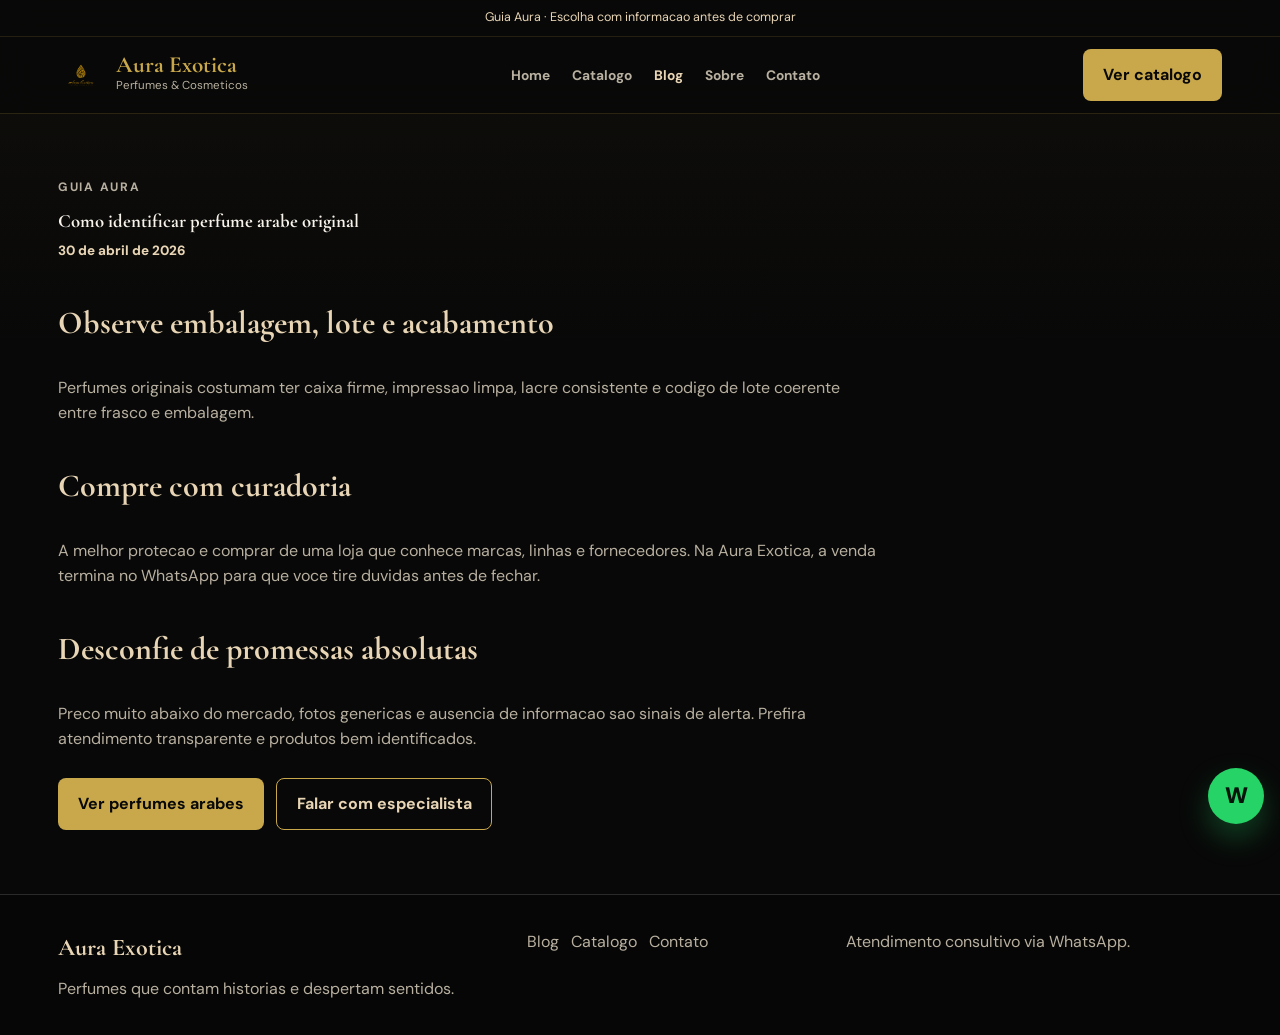
==== blog-post.html @ 21a0ef52 "Update V2.0 Coodex" ====
<!DOCTYPE html>
<html lang="pt-BR">
<head>
  <meta charset="UTF-8">
  <meta name="viewport" content="width=device-width, initial-scale=1.0">
  <title>Guia Aura | Aura Exotica</title>
  <meta name="description" content="Artigo da Aura Exotica sobre perfumes arabes, nicho e compra segura.">
  <link rel="preconnect" href="https://fonts.googleapis.com">
  <link rel="preconnect" href="https://fonts.gstatic.com" crossorigin>
  <link href="https://fonts.googleapis.com/css2?family=Cormorant+Garamond:wght@400;700&family=DM+Sans:wght@400;500;700;800&display=swap" rel="stylesheet">
  <link rel="stylesheet" href="style.css">
</head>
<body data-page="blog-post">
  <header class="main-header">
    <div class="topbar"><div class="container">Guia Aura · Escolha com informacao antes de comprar</div></div>
    <div class="container nav">
      <a class="brand" href="index.html"><img src="assets/Logo-Aura-Exotica.svg" alt=""><span><strong>Aura Exotica</strong><span>Perfumes & Cosmeticos</span></span></a>
      <nav class="nav-links" aria-label="Principal"><a href="index.html">Home</a><a href="catalogo.html">Catalogo</a><a aria-current="page" href="blog.html">Blog</a><a href="sobre.html">Sobre</a><a href="contato.html">Contato</a></nav>
      <a class="btn btn-gold" href="catalogo.html">Ver catalogo</a>
      <button class="mobile-menu-toggle" type="button" aria-expanded="false" aria-label="Abrir menu">☰</button>
    </div>
    <nav class="mobile-panel" aria-label="Menu mobile"><a href="index.html">Home</a><a href="catalogo.html">Catalogo</a><a href="contato.html">Contato</a></nav>
  </header>
  <main>
    <section class="section">
      <div class="container">
        <article id="blog-post" class="blog-post"></article>
      </div>
    </section>
  </main>
  <footer class="main-footer"><div class="container footer-grid"><div><h3>Aura Exotica</h3><p>Perfumes que contam historias e despertam sentidos.</p></div><div class="footer-links"><a href="blog.html">Blog</a><a href="catalogo.html">Catalogo</a><a href="contato.html">Contato</a></div><div><p>Atendimento consultivo via WhatsApp.</p></div></div></footer>
  <script src="script.js" defer></script>
</body>
</html>
---- style.css ----
/* Aura Exotica - Desert Noir catalog */
:root {
  --bg: #080808;
  --bg-alt: #121212;
  --text: #f8f4ec;
  --text-muted: #b8b0a0;
  --gold: #c9a84c;
  --gold-dark: #9a7d4e;
  --gold-light: #e8d5b5;
  --whatsapp-green: #25d366;
  --whatsapp-green-dark: #128c7e;
  --border: #2a2a2a;
  --card-bg: #101010;
  --danger: #ff6b6b;
  --success: #64c896;
  --info: #78a6ff;
  --font-title: "Cormorant Garamond", Georgia, serif;
  --font-body: "DM Sans", Arial, sans-serif;
  --radius-sm: 4px;
  --radius-md: 8px;
  --radius-pill: 999px;
  --shadow: 0 18px 50px rgba(0, 0, 0, 0.34);
  --transition: all 0.25s ease;
}

*,
*::before,
*::after {
  box-sizing: border-box;
}

html {
  scroll-behavior: smooth;
}

body {
  margin: 0;
  min-height: 100vh;
  background:
    linear-gradient(180deg, rgba(201, 168, 76, 0.04), transparent 360px),
    var(--bg);
  color: var(--text);
  font-family: var(--font-body);
  line-height: 1.6;
  -webkit-font-smoothing: antialiased;
}

img {
  display: block;
  max-width: 100%;
}

a {
  color: inherit;
  text-decoration: none;
}

button,
input,
select,
textarea {
  font: inherit;
}

button {
  cursor: pointer;
}

.container {
  width: 100%;
  max-width: 1200px;
  margin: 0 auto;
  padding: 0 18px;
}

.d-none {
  display: none !important;
}

.text-center {
  text-align: center;
}

.eyebrow {
  margin: 0 0 10px;
  color: var(--gold-light);
  font-size: 0.76rem;
  font-weight: 700;
  letter-spacing: 0.14em;
  text-transform: uppercase;
}

.main-header {
  position: sticky;
  top: 0;
  z-index: 20;
  border-bottom: 1px solid rgba(201, 168, 76, 0.18);
  background: rgba(8, 8, 8, 0.9);
  backdrop-filter: blur(18px);
}

.topbar {
  border-bottom: 1px solid rgba(201, 168, 76, 0.14);
  color: var(--gold-light);
  font-size: 0.78rem;
}

.topbar .container {
  display: flex;
  gap: 14px;
  justify-content: center;
  padding-top: 8px;
  padding-bottom: 8px;
  text-align: center;
}

.nav {
  display: flex;
  align-items: center;
  justify-content: space-between;
  min-height: 76px;
  gap: 18px;
}

.brand {
  display: inline-flex;
  align-items: center;
  gap: 12px;
  min-width: 0;
}

.brand img {
  width: 46px;
  height: 46px;
  object-fit: contain;
}

.brand strong {
  display: block;
  color: var(--gold);
  font-family: var(--font-title);
  font-size: 1.45rem;
  line-height: 1;
}

.brand span {
  display: block;
  color: var(--text-muted);
  font-size: 0.72rem;
}

.nav-links {
  display: none;
  align-items: center;
  gap: 22px;
  color: var(--text-muted);
  font-size: 0.86rem;
  font-weight: 700;
}

.nav-links a:hover,
.nav-links a[aria-current="page"] {
  color: var(--gold-light);
}

.mobile-menu-toggle {
  display: inline-flex;
  align-items: center;
  justify-content: center;
  width: 42px;
  height: 42px;
  border: 1px solid var(--border);
  border-radius: var(--radius-md);
  background: var(--bg-alt);
  color: var(--text);
}

.mobile-panel {
  display: none;
  border-top: 1px solid var(--border);
  padding: 10px 18px 18px;
}

.mobile-panel.is-open {
  display: grid;
  gap: 10px;
}

.mobile-panel a {
  padding: 10px;
  border: 1px solid var(--border);
  border-radius: var(--radius-md);
  color: var(--text-muted);
}

.btn {
  display: inline-flex;
  align-items: center;
  justify-content: center;
  min-height: 46px;
  padding: 0.78rem 1.2rem;
  border: 1px solid transparent;
  border-radius: var(--radius-md);
  font-weight: 700;
  transition: var(--transition);
}

.btn-gold {
  background: var(--gold);
  color: var(--bg);
}

.btn-gold:hover {
  background: var(--gold-light);
  transform: translateY(-2px);
}

.btn-outline {
  border-color: var(--gold);
  color: var(--gold-light);
  background: transparent;
}

.btn-outline:hover {
  background: rgba(201, 168, 76, 0.12);
}

.btn-whatsapp {
  background: var(--whatsapp-green);
  color: #04140b;
}

.btn-whatsapp:hover {
  background: var(--whatsapp-green-dark);
  color: white;
  transform: translateY(-2px);
}

.hero {
  min-height: calc(100vh - 120px);
  display: grid;
  align-items: center;
  padding: 54px 0 28px;
}

.hero-grid {
  display: grid;
  gap: 30px;
}

.hero-copy h1,
.page-hero h1,
.section-title,
.product-detail h1,
.blog-post h1 {
  margin: 0;
  font-family: var(--font-title);
  font-weight: 700;
  letter-spacing: 0;
}

.hero-copy h1 {
  max-width: 760px;
  font-size: clamp(2.4rem, 10vw, 5.8rem);
  line-height: 0.9;
}

.hero-copy p {
  max-width: 640px;
  margin: 22px 0 0;
  color: var(--text-muted);
  font-size: 1.08rem;
}

.hero-actions,
.section-actions {
  display: flex;
  flex-wrap: wrap;
  gap: 12px;
  margin-top: 26px;
}

.hero-proof {
  display: grid;
  grid-template-columns: repeat(3, 1fr);
  gap: 10px;
  margin-top: 30px;
  max-width: 660px;
}

.proof-item,
.step,
.value-card,
.contact-card,
.faq details,
.blog-card {
  border: 1px solid var(--border);
  border-radius: var(--radius-md);
  background: rgba(16, 16, 16, 0.82);
}

.proof-item {
  padding: 14px;
}

.proof-item strong {
  display: block;
  color: var(--gold-light);
  font-size: 1.12rem;
}

.proof-item span {
  color: var(--text-muted);
  font-size: 0.82rem;
}

.hero-showcase {
  display: grid;
  grid-template-columns: repeat(3, minmax(0, 1fr));
  gap: 10px;
  min-height: 360px;
}

.showcase-card {
  position: relative;
  overflow: hidden;
  border: 1px solid rgba(201, 168, 76, 0.2);
  border-radius: var(--radius-md);
  background: linear-gradient(180deg, #181818, #0c0c0c);
  box-shadow: var(--shadow);
}

.showcase-card:nth-child(2) {
  transform: translateY(28px);
}

.showcase-card img {
  width: 100%;
  height: 100%;
  object-fit: cover;
  opacity: 0.86;
}

.showcase-card span {
  position: absolute;
  left: 12px;
  right: 12px;
  bottom: 12px;
  color: var(--text);
  font-size: 0.82rem;
  font-weight: 700;
  text-shadow: 0 2px 14px #000;
}

.section {
  padding: 64px 0;
}

.section-head {
  display: flex;
  align-items: end;
  justify-content: space-between;
  gap: 18px;
  margin-bottom: 24px;
}

.section-title {
  font-size: clamp(2rem, 6vw, 3.2rem);
  line-height: 1;
}

.section-lead {
  max-width: 660px;
  margin: 12px 0 0;
  color: var(--text-muted);
}

.trust-row,
.steps-grid,
.values-grid,
.contact-grid,
.blog-grid {
  display: grid;
  gap: 14px;
}

.trust-row {
  grid-template-columns: repeat(2, 1fr);
}

.value-card,
.step,
.contact-card,
.blog-card {
  padding: 20px;
}

.value-card h3,
.step h3,
.contact-card h3,
.blog-card h3 {
  margin: 0 0 8px;
  color: var(--gold-light);
  font-family: var(--font-title);
  font-size: 1.55rem;
}

.value-card p,
.step p,
.contact-card p,
.blog-card p {
  margin: 0;
  color: var(--text-muted);
}

.products-grid,
.catalog-grid {
  display: grid;
  grid-template-columns: repeat(2, minmax(0, 1fr));
  gap: 14px;
}

.card,
.product-card {
  overflow: hidden;
  border: 1px solid var(--border);
  border-radius: var(--radius-md);
  background: var(--card-bg);
  transition: var(--transition);
}

.product-card:hover {
  transform: translateY(-5px);
  border-color: rgba(201, 168, 76, 0.45);
  box-shadow: 0 16px 36px rgba(201, 168, 76, 0.12);
}

.card-img-container {
  position: relative;
  aspect-ratio: 1;
  background: linear-gradient(145deg, #1b1b1b, #080808);
}

.card-img {
  width: 100%;
  height: 100%;
  object-fit: cover;
}

.badge {
  position: absolute;
  top: 10px;
  left: 10px;
  display: inline-flex;
  padding: 4px 9px;
  border-radius: var(--radius-pill);
  font-size: 0.68rem;
  font-weight: 800;
}

.badge-hot {
  background: rgba(255, 107, 107, 0.18);
  color: #ff9898;
}

.badge-new {
  background: rgba(100, 200, 150, 0.18);
  color: #90e5bd;
}

.badge-launch {
  background: rgba(120, 166, 255, 0.18);
  color: #aac5ff;
}

.card-body {
  display: grid;
  gap: 9px;
  padding: 14px;
}

.card-brand {
  margin: 0;
  color: var(--gold-light);
  font-size: 0.74rem;
  font-weight: 800;
  letter-spacing: 0.1em;
  text-transform: uppercase;
}

.card-title {
  min-height: 3.1em;
  margin: 0;
  font-family: var(--font-title);
  font-size: 1.35rem;
  line-height: 1.15;
}

.card-meta,
.card-notes,
.product-meta {
  display: flex;
  flex-wrap: wrap;
  gap: 7px;
}

.note-chip,
.meta-chip {
  display: inline-flex;
  align-items: center;
  min-height: 26px;
  padding: 4px 8px;
  border: 1px solid var(--border);
  border-radius: var(--radius-pill);
  color: var(--text-muted);
  font-size: 0.74rem;
}

.card-price {
  margin: 0;
  color: var(--text);
  font-size: 1.05rem;
  font-weight: 800;
}

.card-installments {
  margin: 0;
  color: var(--text-muted);
  font-size: 0.82rem;
}

.card-actions {
  display: grid;
  gap: 8px;
  margin-top: 4px;
}

.card-actions .btn {
  min-height: 40px;
  padding: 0.62rem 0.8rem;
  font-size: 0.86rem;
}

.page-hero {
  padding: 48px 0 30px;
  border-bottom: 1px solid var(--border);
  background: linear-gradient(180deg, rgba(201, 168, 76, 0.08), transparent);
}

.page-hero h1 {
  font-size: clamp(2.2rem, 9vw, 4.4rem);
  line-height: 0.95;
}

.page-hero p {
  max-width: 720px;
  margin: 14px 0 0;
  color: var(--text-muted);
}

.filters-container {
  display: grid;
  gap: 14px;
  margin-bottom: 22px;
  padding: 16px;
  border: 1px solid var(--border);
  border-radius: var(--radius-md);
  background: rgba(16, 16, 16, 0.82);
}

.filter-row {
  display: grid;
  gap: 12px;
}

.input,
.select,
.textarea {
  width: 100%;
  min-height: 46px;
  border: 1px solid var(--border);
  border-radius: var(--radius-md);
  background: var(--bg);
  color: var(--text);
  padding: 0 12px;
  outline: none;
}

.textarea {
  min-height: 130px;
  padding: 12px;
  resize: vertical;
}

.input:focus,
.select:focus,
.textarea:focus {
  border-color: var(--gold);
}

.filter-chips {
  display: flex;
  flex-wrap: wrap;
  gap: 8px;
}

.filter-btn {
  min-height: 36px;
  border: 1px solid var(--border);
  border-radius: var(--radius-pill);
  background: var(--bg);
  color: var(--text-muted);
  padding: 0 12px;
  font-size: 0.86rem;
}

.filter-btn.active {
  border-color: var(--gold);
  background: var(--gold);
  color: var(--bg);
  font-weight: 800;
}

.price-filter {
  display: grid;
  gap: 8px;
  color: var(--text-muted);
  font-size: 0.9rem;
}

.price-filter input {
  accent-color: var(--gold);
}

.results-count {
  margin: 0 0 14px;
  color: var(--text-muted);
}

.load-more-wrap {
  display: flex;
  justify-content: center;
  margin-top: 24px;
}

.no-results {
  grid-column: 1 / -1;
  padding: 30px;
  border: 1px solid var(--border);
  border-radius: var(--radius-md);
  color: var(--text-muted);
  text-align: center;
}

.product-detail {
  display: grid;
  gap: 24px;
  align-items: start;
}

.product-gallery {
  display: grid;
  gap: 10px;
}

.main-image-wrap {
  overflow: hidden;
  border: 1px solid var(--border);
  border-radius: var(--radius-md);
  background: linear-gradient(145deg, #1b1b1b, #080808);
}

.main-image {
  width: 100%;
  aspect-ratio: 1;
  object-fit: cover;
}

.thumb-images {
  display: grid;
  grid-template-columns: repeat(4, 1fr);
  gap: 8px;
}

.thumb-images button {
  overflow: hidden;
  border: 1px solid var(--border);
  border-radius: var(--radius-sm);
  background: var(--card-bg);
  padding: 0;
}

.thumb-images img {
  width: 100%;
  aspect-ratio: 1;
  object-fit: cover;
}

.product-info-panel {
  display: grid;
  gap: 16px;
}

.product-detail h1 {
  font-size: clamp(2.1rem, 8vw, 4.4rem);
  line-height: 0.95;
}

.product-price {
  margin: 0;
  color: var(--gold-light);
  font-size: 1.55rem;
  font-weight: 800;
}

.product-description {
  margin: 0;
  color: var(--text-muted);
  font-size: 1.02rem;
}

.notes-pyramid {
  display: grid;
  gap: 10px;
}

.note-layer {
  border: 1px solid var(--border);
  border-radius: var(--radius-md);
  background: var(--card-bg);
  padding: 16px;
}

.note-layer h3 {
  margin: 0 0 8px;
  color: var(--gold-light);
  font-family: var(--font-title);
  font-size: 1.35rem;
}

.note-layer p {
  margin: 0;
  color: var(--text-muted);
}

.product-cta-fixed {
  position: sticky;
  bottom: 0;
  z-index: 15;
  display: grid;
  grid-template-columns: 1fr auto;
  gap: 8px;
  padding: 10px;
  border-top: 1px solid var(--border);
  background: rgba(8, 8, 8, 0.92);
  backdrop-filter: blur(14px);
}

.favorite-btn {
  min-width: 52px;
  border: 1px solid var(--border);
  border-radius: var(--radius-md);
  background: var(--card-bg);
  color: var(--text);
}

.story-band,
.cta-band {
  border-top: 1px solid var(--border);
  border-bottom: 1px solid var(--border);
  background: linear-gradient(90deg, rgba(201, 168, 76, 0.08), transparent);
}

.story-band blockquote {
  max-width: 880px;
  margin: 0;
  font-family: var(--font-title);
  font-size: clamp(2rem, 6vw, 4rem);
  line-height: 1.05;
}

.story-band p {
  max-width: 720px;
  color: var(--text-muted);
}

.contact-form {
  display: grid;
  gap: 12px;
}

.faq {
  display: grid;
  gap: 10px;
}

.faq details {
  padding: 15px;
}

.faq summary {
  color: var(--gold-light);
  cursor: pointer;
  font-weight: 800;
}

.faq p {
  margin: 10px 0 0;
  color: var(--text-muted);
}

.blog-card {
  display: grid;
  gap: 10px;
}

.blog-card time,
.blog-post time {
  color: var(--gold-light);
  font-size: 0.84rem;
  font-weight: 800;
}

.blog-post {
  max-width: 820px;
}

.blog-post p,
.blog-post li {
  color: var(--text-muted);
}

.blog-post h2 {
  margin-top: 34px;
  color: var(--gold-light);
  font-family: var(--font-title);
  font-size: 2rem;
}

.main-footer {
  border-top: 1px solid var(--border);
  padding: 34px 0;
  color: var(--text-muted);
  background: #060606;
}

.footer-grid {
  display: grid;
  gap: 18px;
}

.footer-grid h3 {
  margin: 0 0 8px;
  color: var(--gold-light);
  font-family: var(--font-title);
  font-size: 1.5rem;
}

.footer-grid p {
  margin: 0;
}

.footer-links {
  display: flex;
  flex-wrap: wrap;
  gap: 12px;
}

.floating-whatsapp {
  position: fixed;
  right: 16px;
  bottom: 76px;
  z-index: 18;
  display: inline-flex;
  align-items: center;
  justify-content: center;
  width: 56px;
  height: 56px;
  border-radius: 50%;
  background: var(--whatsapp-green);
  color: #04140b;
  box-shadow: 0 14px 30px rgba(37, 211, 102, 0.28);
  font-size: 1.4rem;
  font-weight: 900;
}

.skeleton {
  min-height: 320px;
  border-radius: var(--radius-md);
  background: linear-gradient(90deg, var(--bg-alt) 25%, var(--border) 50%, var(--bg-alt) 75%);
  background-size: 200% 100%;
  animation: skeleton-loading 1.4s infinite;
}

@keyframes skeleton-loading {
  to {
    background-position-x: -200%;
  }
}

@media (min-width: 720px) {
  .nav-links {
    display: flex;
  }

  .mobile-menu-toggle {
    display: none;
  }

  .hero-grid {
    grid-template-columns: minmax(0, 1.05fr) minmax(320px, 0.95fr);
    align-items: center;
  }

  .trust-row,
  .steps-grid,
  .values-grid,
  .contact-grid,
  .blog-grid {
    grid-template-columns: repeat(3, 1fr);
  }

  .filter-row {
    grid-template-columns: minmax(260px, 1fr) 220px;
  }

  .products-grid,
  .catalog-grid {
    grid-template-columns: repeat(3, minmax(0, 1fr));
  }

  .product-detail {
    grid-template-columns: minmax(300px, 0.86fr) minmax(0, 1fr);
  }

  .footer-grid {
    grid-template-columns: 1.2fr 0.8fr 1fr;
  }
}

@media (min-width: 1040px) {
  .products-grid,
  .catalog-grid {
    grid-template-columns: repeat(4, minmax(0, 1fr));
  }
}

@media (max-width: 520px) {
  .topbar .container {
    display: block;
  }

  .brand strong {
    font-size: 1.18rem;
  }

  .hero-proof {
    grid-template-columns: 1fr;
  }

  .trust-row {
    grid-template-columns: 1fr;
  }

  .section-head {
    display: block;
  }

  .card-title {
    font-size: 1.12rem;
  }

  .card-body {
    padding: 12px;
  }
}
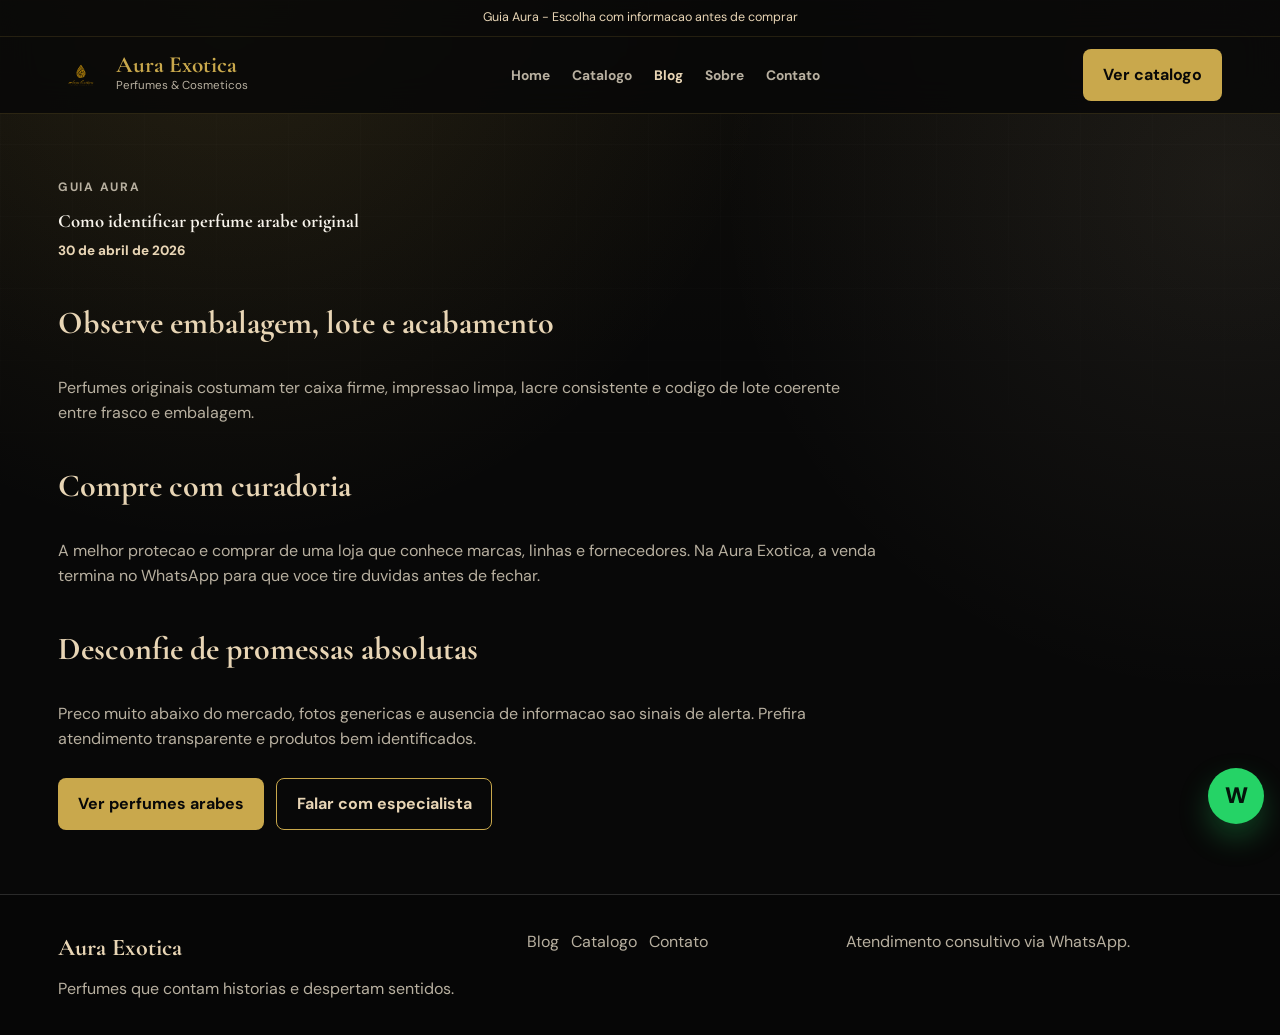
==== commit 7edcb2cd: "Update" ====
--- a/blog-post.html
+++ b/blog-post.html
@@ -1,4 +1,4 @@
-<!DOCTYPE html>
+﻿<!DOCTYPE html>
 <html lang="pt-BR">
 <head>
   <meta charset="UTF-8">
@@ -12,12 +12,12 @@
 </head>
 <body data-page="blog-post">
   <header class="main-header">
-    <div class="topbar"><div class="container">Guia Aura · Escolha com informacao antes de comprar</div></div>
+    <div class="topbar"><div class="container">Guia Aura - Escolha com informacao antes de comprar</div></div>
     <div class="container nav">
       <a class="brand" href="index.html"><img src="assets/Logo-Aura-Exotica.svg" alt=""><span><strong>Aura Exotica</strong><span>Perfumes & Cosmeticos</span></span></a>
       <nav class="nav-links" aria-label="Principal"><a href="index.html">Home</a><a href="catalogo.html">Catalogo</a><a aria-current="page" href="blog.html">Blog</a><a href="sobre.html">Sobre</a><a href="contato.html">Contato</a></nav>
       <a class="btn btn-gold" href="catalogo.html">Ver catalogo</a>
-      <button class="mobile-menu-toggle" type="button" aria-expanded="false" aria-label="Abrir menu">☰</button>
+      <button class="mobile-menu-toggle" type="button" aria-expanded="false" aria-label="Abrir menu">Menu</button>
     </div>
     <nav class="mobile-panel" aria-label="Menu mobile"><a href="index.html">Home</a><a href="catalogo.html">Catalogo</a><a href="contato.html">Contato</a></nav>
   </header>
@@ -32,3 +32,4 @@
   <script src="script.js" defer></script>
 </body>
 </html>
+
--- a/style.css
+++ b/style.css
@@ -1,7 +1,7 @@
-/* Aura Exotica - Desert Noir catalog */
+﻿/* Aura Exotica - Desert Noir catalog */
 :root {
   --bg: #080808;
-  --bg-alt: #121212;
+  --bg-alt: #14120f;
   --text: #f8f4ec;
   --text-muted: #b8b0a0;
   --gold: #c9a84c;
@@ -19,8 +19,8 @@
   --radius-sm: 4px;
   --radius-md: 8px;
   --radius-pill: 999px;
-  --shadow: 0 18px 50px rgba(0, 0, 0, 0.34);
-  --transition: all 0.25s ease;
+  --shadow: 0 22px 70px rgba(0, 0, 0, 0.44);
+  --transition: 180ms ease;
 }
 
 *,
@@ -37,6 +37,8 @@
   margin: 0;
   min-height: 100vh;
   background:
+    radial-gradient(circle at 18% 0%, rgba(201, 168, 76, 0.12), transparent 34rem),
+    radial-gradient(circle at 96% 18%, rgba(232, 213, 181, 0.08), transparent 32rem),
     linear-gradient(180deg, rgba(201, 168, 76, 0.04), transparent 360px),
     var(--bg);
   color: var(--text);
@@ -45,6 +47,19 @@
   -webkit-font-smoothing: antialiased;
 }
 
+body::before {
+  content: "";
+  position: fixed;
+  inset: 0;
+  z-index: -1;
+  pointer-events: none;
+  background-image:
+    linear-gradient(rgba(255, 255, 255, 0.018) 1px, transparent 1px),
+    linear-gradient(90deg, rgba(255, 255, 255, 0.014) 1px, transparent 1px);
+  background-size: 72px 72px;
+  mask-image: linear-gradient(to bottom, black, transparent 72%);
+}
+
 img {
   display: block;
   max-width: 100%;
@@ -95,7 +110,7 @@
   top: 0;
   z-index: 20;
   border-bottom: 1px solid rgba(201, 168, 76, 0.18);
-  background: rgba(8, 8, 8, 0.9);
+  background: rgba(8, 8, 8, 0.84);
   backdrop-filter: blur(18px);
 }
 
@@ -237,15 +252,16 @@
 }
 
 .hero {
-  min-height: calc(100vh - 120px);
+  min-height: calc(100vh - 118px);
   display: grid;
   align-items: center;
-  padding: 54px 0 28px;
+  padding: 62px 0 44px;
+  overflow: hidden;
 }
 
 .hero-grid {
   display: grid;
-  gap: 30px;
+  gap: 34px;
 }
 
 .hero-copy h1,
@@ -261,8 +277,9 @@
 
 .hero-copy h1 {
   max-width: 760px;
-  font-size: clamp(2.4rem, 10vw, 5.8rem);
-  line-height: 0.9;
+  font-size: 3rem;
+  line-height: 0.92;
+  text-wrap: balance;
 }
 
 .hero-copy p {
@@ -317,39 +334,73 @@
 .hero-showcase {
   display: grid;
   grid-template-columns: repeat(3, minmax(0, 1fr));
-  gap: 10px;
-  min-height: 360px;
+  gap: 12px;
+  min-height: 420px;
+  perspective: 900px;
 }
 
 .showcase-card {
   position: relative;
+  display: flex;
+  align-items: center;
+  justify-content: center;
   overflow: hidden;
   border: 1px solid rgba(201, 168, 76, 0.2);
   border-radius: var(--radius-md);
-  background: linear-gradient(180deg, #181818, #0c0c0c);
+  background:
+    radial-gradient(circle at 50% 36%, rgba(232, 213, 181, 0.16), transparent 42%),
+    linear-gradient(180deg, #191713, #0c0b09);
   box-shadow: var(--shadow);
+  min-height: 380px;
+  transform: translateY(0) rotateX(0);
+  animation: card-rise 700ms ease both;
 }
 
 .showcase-card:nth-child(2) {
-  transform: translateY(28px);
+  margin-top: 28px;
+  animation-delay: 90ms;
+}
+
+.showcase-card:nth-child(3) {
+  animation-delay: 180ms;
 }
 
 .showcase-card img {
-  width: 100%;
-  height: 100%;
-  object-fit: cover;
-  opacity: 0.86;
+  width: 88%;
+  height: 78%;
+  object-fit: contain;
+  opacity: 0.94;
+  filter: drop-shadow(0 24px 34px rgba(0, 0, 0, 0.56));
+  transform: translateY(-10px);
+  transition: transform 420ms ease, opacity 420ms ease;
+}
+
+.showcase-card:hover img {
+  opacity: 1;
+  transform: translateY(-18px) scale(1.035);
 }
 
 .showcase-card span {
   position: absolute;
-  left: 12px;
-  right: 12px;
-  bottom: 12px;
+  left: 14px;
+  right: 14px;
+  bottom: 14px;
   color: var(--text);
   font-size: 0.82rem;
   font-weight: 700;
   text-shadow: 0 2px 14px #000;
+}
+
+@keyframes card-rise {
+  from {
+    opacity: 0;
+    transform: translateY(22px) rotateX(4deg);
+  }
+
+  to {
+    opacity: 1;
+    transform: translateY(0) rotateX(0);
+  }
 }
 
 .section {
@@ -365,7 +416,7 @@
 }
 
 .section-title {
-  font-size: clamp(2rem, 6vw, 3.2rem);
+  font-size: 2.35rem;
   line-height: 1;
 }
 
@@ -417,34 +468,55 @@
 .catalog-grid {
   display: grid;
   grid-template-columns: repeat(2, minmax(0, 1fr));
-  gap: 14px;
+  gap: 18px;
+  align-items: stretch;
 }
 
 .card,
 .product-card {
+  display: grid;
+  grid-template-rows: auto 1fr;
   overflow: hidden;
   border: 1px solid var(--border);
   border-radius: var(--radius-md);
-  background: var(--card-bg);
-  transition: var(--transition);
+  background:
+    linear-gradient(180deg, rgba(255, 255, 255, 0.025), transparent 28%),
+    var(--card-bg);
+  box-shadow: 0 1px 0 rgba(255, 255, 255, 0.04) inset;
+  opacity: 0;
+  transform: translateY(16px);
+  animation: product-enter 520ms ease forwards;
+  transition: transform var(--transition), border-color var(--transition), box-shadow var(--transition);
 }
 
 .product-card:hover {
-  transform: translateY(-5px);
+  transform: translateY(-6px);
   border-color: rgba(201, 168, 76, 0.45);
-  box-shadow: 0 16px 36px rgba(201, 168, 76, 0.12);
+  box-shadow: 0 18px 44px rgba(0, 0, 0, 0.38), 0 0 0 1px rgba(201, 168, 76, 0.08);
 }
 
 .card-img-container {
   position: relative;
+  display: flex;
+  align-items: center;
+  justify-content: center;
   aspect-ratio: 1;
-  background: linear-gradient(145deg, #1b1b1b, #080808);
+  padding: 18px;
+  background:
+    radial-gradient(circle at 50% 38%, rgba(232, 213, 181, 0.16), transparent 42%),
+    linear-gradient(145deg, #191713, #080808);
 }
 
 .card-img {
   width: 100%;
   height: 100%;
-  object-fit: cover;
+  object-fit: contain;
+  filter: drop-shadow(0 18px 24px rgba(0, 0, 0, 0.5));
+  transition: transform 360ms ease;
+}
+
+.product-card:hover .card-img {
+  transform: scale(1.035) translateY(-4px);
 }
 
 .badge {
@@ -475,8 +547,9 @@
 
 .card-body {
   display: grid;
-  gap: 9px;
-  padding: 14px;
+  grid-template-rows: auto auto auto auto auto 1fr auto;
+  gap: 10px;
+  padding: 16px;
 }
 
 .card-brand {
@@ -489,11 +562,12 @@
 }
 
 .card-title {
-  min-height: 3.1em;
+  min-height: 3.2em;
   margin: 0;
   font-family: var(--font-title);
   font-size: 1.35rem;
   line-height: 1.15;
+  text-wrap: balance;
 }
 
 .card-meta,
@@ -533,6 +607,7 @@
   display: grid;
   gap: 8px;
   margin-top: 4px;
+  align-self: end;
 }
 
 .card-actions .btn {
@@ -541,6 +616,13 @@
   font-size: 0.86rem;
 }
 
+@keyframes product-enter {
+  to {
+    opacity: 1;
+    transform: translateY(0);
+  }
+}
+
 .page-hero {
   padding: 48px 0 30px;
   border-bottom: 1px solid var(--border);
@@ -548,7 +630,7 @@
 }
 
 .page-hero h1 {
-  font-size: clamp(2.2rem, 9vw, 4.4rem);
+  font-size: 3rem;
   line-height: 0.95;
 }
 
@@ -565,7 +647,8 @@
   padding: 16px;
   border: 1px solid var(--border);
   border-radius: var(--radius-md);
-  background: rgba(16, 16, 16, 0.82);
+  background: rgba(16, 14, 11, 0.86);
+  box-shadow: 0 18px 50px rgba(0, 0, 0, 0.22);
 }
 
 .filter-row {
@@ -608,10 +691,17 @@
   min-height: 36px;
   border: 1px solid var(--border);
   border-radius: var(--radius-pill);
-  background: var(--bg);
+  background: rgba(8, 8, 8, 0.72);
   color: var(--text-muted);
   padding: 0 12px;
   font-size: 0.86rem;
+  transition: background var(--transition), border-color var(--transition), color var(--transition), transform var(--transition);
+}
+
+.filter-btn:hover {
+  border-color: rgba(201, 168, 76, 0.45);
+  color: var(--gold-light);
+  transform: translateY(-1px);
 }
 
 .filter-btn.active {
@@ -667,13 +757,17 @@
   overflow: hidden;
   border: 1px solid var(--border);
   border-radius: var(--radius-md);
-  background: linear-gradient(145deg, #1b1b1b, #080808);
+  background:
+    radial-gradient(circle at 50% 36%, rgba(232, 213, 181, 0.16), transparent 42%),
+    linear-gradient(145deg, #191713, #080808);
+  padding: 24px;
 }
 
 .main-image {
   width: 100%;
   aspect-ratio: 1;
-  object-fit: cover;
+  object-fit: contain;
+  filter: drop-shadow(0 24px 34px rgba(0, 0, 0, 0.54));
 }
 
 .thumb-images {
@@ -686,14 +780,14 @@
   overflow: hidden;
   border: 1px solid var(--border);
   border-radius: var(--radius-sm);
-  background: var(--card-bg);
-  padding: 0;
+  background: radial-gradient(circle at 50% 42%, rgba(232, 213, 181, 0.12), transparent 48%), var(--card-bg);
+  padding: 8px;
 }
 
 .thumb-images img {
   width: 100%;
   aspect-ratio: 1;
-  object-fit: cover;
+  object-fit: contain;
 }
 
 .product-info-panel {
@@ -702,7 +796,7 @@
 }
 
 .product-detail h1 {
-  font-size: clamp(2.1rem, 8vw, 4.4rem);
+  font-size: 2.85rem;
   line-height: 0.95;
 }
 
@@ -775,7 +869,7 @@
   max-width: 880px;
   margin: 0;
   font-family: var(--font-title);
-  font-size: clamp(2rem, 6vw, 4rem);
+  font-size: 2.6rem;
   line-height: 1.05;
 }
 
@@ -936,6 +1030,30 @@
   .footer-grid {
     grid-template-columns: 1.2fr 0.8fr 1fr;
   }
+
+  .hero-copy h1 {
+    font-size: 4.65rem;
+  }
+
+  .section-title {
+    font-size: 3.05rem;
+  }
+
+  .page-hero h1 {
+    font-size: 4.4rem;
+  }
+
+  .product-detail h1 {
+    font-size: 3.65rem;
+  }
+
+  .story-band blockquote {
+    font-size: 3.45rem;
+  }
+
+  .editorial-panel h2 {
+    font-size: 3.35rem;
+  }
 }
 
 @media (min-width: 1040px) {
@@ -974,3 +1092,338 @@
     padding: 12px;
   }
 }
+
+@media (prefers-reduced-motion: reduce) {
+  *,
+  *::before,
+  *::after {
+    animation-duration: 0.01ms !important;
+    animation-iteration-count: 1 !important;
+    scroll-behavior: auto !important;
+    transition-duration: 0.01ms !important;
+  }
+}
+
+/* Premium direction v2 */
+.hero {
+  position: relative;
+}
+
+.hero::after {
+  content: "";
+  position: absolute;
+  left: 50%;
+  bottom: 18px;
+  width: min(760px, 70vw);
+  height: 1px;
+  background: linear-gradient(90deg, transparent, rgba(201, 168, 76, 0.42), transparent);
+  transform: translateX(-50%);
+}
+
+.hero-copy {
+  animation: soft-reveal 760ms ease both;
+}
+
+.hero-copy h1 {
+  max-width: 820px;
+  font-size: 3.35rem;
+}
+
+.hero-copy p {
+  font-size: 1.08rem;
+}
+
+.proof-item,
+.step,
+.value-card,
+.contact-card,
+.faq details,
+.blog-card,
+.editorial-panel {
+  background:
+    linear-gradient(180deg, rgba(255, 255, 255, 0.035), transparent),
+    rgba(16, 14, 11, 0.78);
+  box-shadow: 0 1px 0 rgba(255, 255, 255, 0.05) inset;
+}
+
+.showcase-card {
+  border-color: rgba(232, 213, 181, 0.18);
+  background:
+    radial-gradient(circle at 50% 42%, rgba(201, 168, 76, 0.2), transparent 30%),
+    linear-gradient(180deg, #1a1712, #090909 74%);
+}
+
+.showcase-card::before,
+.card-img-container::before,
+.main-image-wrap::before {
+  content: "";
+  position: absolute;
+  inset: auto 14% 12% 14%;
+  height: 16%;
+  border-radius: 50%;
+  background: radial-gradient(ellipse, rgba(0, 0, 0, 0.48), transparent 68%);
+  filter: blur(10px);
+}
+
+.showcase-card img {
+  position: relative;
+  z-index: 1;
+  width: auto;
+  max-width: 72%;
+  max-height: 72%;
+  height: auto;
+  object-fit: contain;
+}
+
+.showcase-card span {
+  z-index: 2;
+}
+
+.products-grid,
+.catalog-grid {
+  gap: 22px;
+}
+
+.product-card {
+  min-width: 0;
+  border-color: rgba(232, 213, 181, 0.11);
+  background:
+    linear-gradient(180deg, rgba(232, 213, 181, 0.045), transparent 36%),
+    #0d0d0c;
+}
+
+.card-img-container {
+  min-height: 0;
+  padding: 24px;
+}
+
+.card-img {
+  position: relative;
+  z-index: 1;
+  width: auto;
+  height: auto;
+  max-width: 72%;
+  max-height: 74%;
+  margin: auto;
+  object-fit: contain;
+}
+
+.card-body {
+  min-height: 300px;
+}
+
+.card-title {
+  min-height: 2.75em;
+}
+
+.card-notes {
+  min-height: 60px;
+  align-content: start;
+}
+
+.filters-container {
+  position: sticky;
+  top: 96px;
+  z-index: 11;
+  padding: 12px;
+  border-color: rgba(232, 213, 181, 0.14);
+  background: rgba(9, 9, 9, 0.82);
+  backdrop-filter: blur(18px);
+}
+
+.filter-primary {
+  grid-template-columns: minmax(0, 1fr);
+}
+
+.filter-drawer {
+  border-top: 1px solid rgba(232, 213, 181, 0.1);
+  padding-top: 8px;
+}
+
+.filter-drawer summary {
+  display: inline-flex;
+  align-items: center;
+  justify-content: center;
+  min-height: 36px;
+  padding: 0 12px;
+  border: 1px solid rgba(201, 168, 76, 0.34);
+  border-radius: var(--radius-pill);
+  color: var(--gold-light);
+  cursor: pointer;
+  font-size: 0.84rem;
+  font-weight: 800;
+  list-style: none;
+}
+
+.filter-drawer summary::-webkit-details-marker {
+  display: none;
+}
+
+.filter-drawer-grid {
+  display: grid;
+  gap: 14px;
+  padding-top: 14px;
+}
+
+.filter-label {
+  margin: 0 0 8px;
+  color: var(--text-muted);
+  font-size: 0.72rem;
+  font-weight: 800;
+  letter-spacing: 0.12em;
+  text-transform: uppercase;
+}
+
+.filter-scroll {
+  max-height: 92px;
+  overflow: auto;
+  padding-right: 4px;
+}
+
+.input,
+.select {
+  min-height: 42px;
+  border-color: rgba(232, 213, 181, 0.14);
+  background: rgba(0, 0, 0, 0.48);
+}
+
+.page-hero {
+  padding: 66px 0 46px;
+  background:
+    radial-gradient(circle at 80% 10%, rgba(201, 168, 76, 0.12), transparent 28rem),
+    linear-gradient(180deg, rgba(201, 168, 76, 0.07), transparent);
+}
+
+.page-hero h1 {
+  max-width: 900px;
+  font-size: 3.35rem;
+  text-wrap: balance;
+}
+
+.page-hero p {
+  max-width: 860px;
+  font-size: 1.08rem;
+}
+
+.editorial-section {
+  border-top: 1px solid rgba(232, 213, 181, 0.1);
+}
+
+.editorial-grid {
+  display: grid;
+  gap: 16px;
+}
+
+.editorial-panel {
+  border: 1px solid rgba(232, 213, 181, 0.12);
+  border-radius: var(--radius-md);
+  padding: clamp(20px, 4vw, 34px);
+}
+
+.editorial-panel h2,
+.editorial-panel h3 {
+  margin: 0 0 12px;
+  color: var(--gold-light);
+  font-family: var(--font-title);
+  line-height: 1;
+}
+
+.editorial-panel h2 {
+  font-size: 2.55rem;
+  text-wrap: balance;
+}
+
+.editorial-panel h3 {
+  font-size: 1.7rem;
+}
+
+.editorial-panel p {
+  margin: 0;
+  color: var(--text-muted);
+}
+
+.editorial-panel p + p {
+  margin-top: 14px;
+}
+
+.main-image-wrap {
+  position: relative;
+}
+
+.main-image {
+  position: relative;
+  z-index: 1;
+  display: block;
+  width: auto;
+  aspect-ratio: auto;
+  max-width: min(78%, 520px);
+  height: auto;
+  max-height: 560px;
+  margin: auto;
+  object-fit: contain;
+}
+
+.thumb-images img {
+  max-width: 78%;
+  max-height: 78%;
+  margin: auto;
+}
+
+@keyframes soft-reveal {
+  from {
+    opacity: 0;
+    transform: translateY(18px);
+  }
+
+  to {
+    opacity: 1;
+    transform: translateY(0);
+  }
+}
+
+@media (min-width: 720px) {
+  .filter-primary {
+    grid-template-columns: minmax(280px, 1fr) 220px;
+  }
+
+  .filter-drawer-grid {
+    grid-template-columns: 0.7fr 1.2fr 1fr 0.85fr;
+    align-items: start;
+  }
+
+  .editorial-grid {
+    grid-template-columns: 1.4fr 0.8fr;
+  }
+
+  .editorial-large {
+    grid-row: span 2;
+  }
+}
+
+@media (min-width: 1040px) {
+  .catalog-grid {
+    grid-template-columns: repeat(3, minmax(0, 1fr));
+  }
+}
+
+@media (min-width: 1240px) {
+  .catalog-grid {
+    grid-template-columns: repeat(4, minmax(0, 1fr));
+  }
+}
+
+@media (max-width: 719px) {
+  .filters-container {
+    top: 76px;
+  }
+
+  .card-img {
+    max-width: 82%;
+    max-height: 78%;
+  }
+
+  .card-body {
+    min-height: 330px;
+  }
+}
+
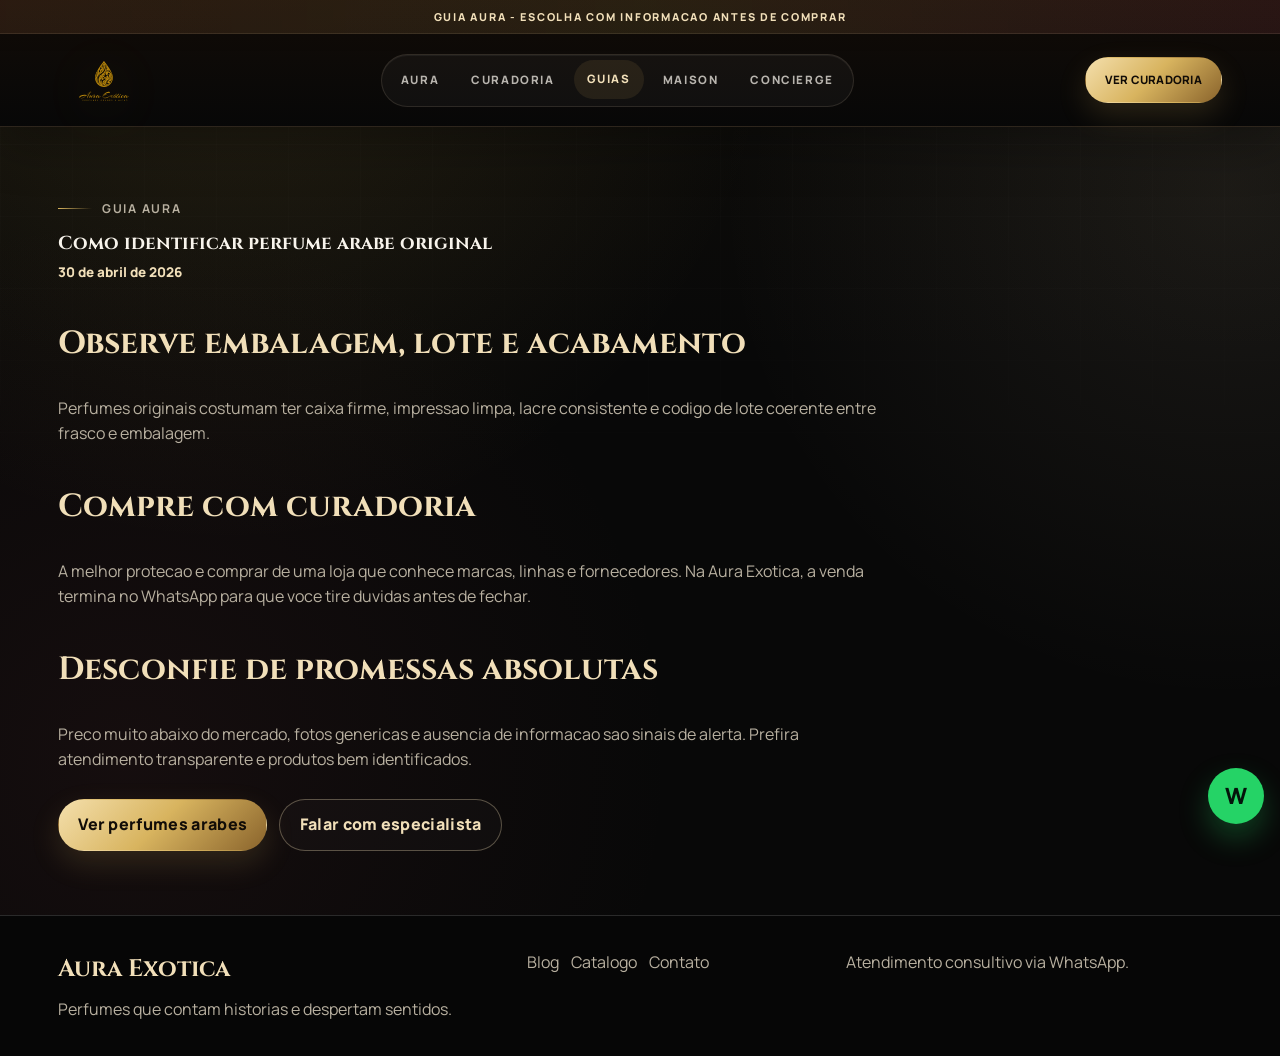
==== commit 1fc0c336: "Up" ====
--- a/blog-post.html
+++ b/blog-post.html
@@ -7,7 +7,7 @@
   <meta name="description" content="Artigo da Aura Exotica sobre perfumes arabes, nicho e compra segura.">
   <link rel="preconnect" href="https://fonts.googleapis.com">
   <link rel="preconnect" href="https://fonts.gstatic.com" crossorigin>
-  <link href="https://fonts.googleapis.com/css2?family=Cormorant+Garamond:wght@400;700&family=DM+Sans:wght@400;500;700;800&display=swap" rel="stylesheet">
+  <link href="https://fonts.googleapis.com/css2?family=Cinzel:wght@500;600;700&family=Manrope:wght@400;500;600;700;800&display=swap" rel="stylesheet">
   <link rel="stylesheet" href="style.css">
 </head>
 <body data-page="blog-post">
@@ -15,8 +15,8 @@
     <div class="topbar"><div class="container">Guia Aura - Escolha com informacao antes de comprar</div></div>
     <div class="container nav">
       <a class="brand" href="index.html"><img src="assets/Logo-Aura-Exotica.svg" alt=""><span><strong>Aura Exotica</strong><span>Perfumes & Cosmeticos</span></span></a>
-      <nav class="nav-links" aria-label="Principal"><a href="index.html">Home</a><a href="catalogo.html">Catalogo</a><a aria-current="page" href="blog.html">Blog</a><a href="sobre.html">Sobre</a><a href="contato.html">Contato</a></nav>
-      <a class="btn btn-gold" href="catalogo.html">Ver catalogo</a>
+      <nav class="nav-links" aria-label="Principal"><a href="index.html">Aura</a><a href="catalogo.html">Curadoria</a><a aria-current="page" href="blog.html">Guias</a><a href="sobre.html">Maison</a><a href="contato.html">Concierge</a></nav>
+      <a class="btn btn-gold nav-cta" href="catalogo.html">Ver curadoria</a>
       <button class="mobile-menu-toggle" type="button" aria-expanded="false" aria-label="Abrir menu">Menu</button>
     </div>
     <nav class="mobile-panel" aria-label="Menu mobile"><a href="index.html">Home</a><a href="catalogo.html">Catalogo</a><a href="contato.html">Contato</a></nav>
--- a/style.css
+++ b/style.css
@@ -2,11 +2,14 @@
 :root {
   --bg: #080808;
   --bg-alt: #14120f;
+  --bg-warm: #1a120b;
   --text: #f8f4ec;
   --text-muted: #b8b0a0;
-  --gold: #c9a84c;
-  --gold-dark: #9a7d4e;
-  --gold-light: #e8d5b5;
+  --gold: #d8b45f;
+  --gold-dark: #8a642c;
+  --gold-light: #f1dfb9;
+  --rose: #8b3f46;
+  --oud: #5f3b25;
   --whatsapp-green: #25d366;
   --whatsapp-green-dark: #128c7e;
   --border: #2a2a2a;
@@ -14,13 +17,13 @@
   --danger: #ff6b6b;
   --success: #64c896;
   --info: #78a6ff;
-  --font-title: "Cormorant Garamond", Georgia, serif;
-  --font-body: "DM Sans", Arial, sans-serif;
+  --font-title: "Cinzel", Georgia, serif;
+  --font-body: "Manrope", Arial, sans-serif;
   --radius-sm: 4px;
   --radius-md: 8px;
   --radius-pill: 999px;
   --shadow: 0 22px 70px rgba(0, 0, 0, 0.44);
-  --transition: 180ms ease;
+  --transition: 220ms cubic-bezier(0.2, 0.8, 0.2, 1);
 }
 
 *,
@@ -38,6 +41,7 @@
   min-height: 100vh;
   background:
     radial-gradient(circle at 18% 0%, rgba(201, 168, 76, 0.12), transparent 34rem),
+    radial-gradient(circle at 10% 72%, rgba(139, 63, 70, 0.1), transparent 34rem),
     radial-gradient(circle at 96% 18%, rgba(232, 213, 181, 0.08), transparent 32rem),
     linear-gradient(180deg, rgba(201, 168, 76, 0.04), transparent 360px),
     var(--bg);
@@ -109,15 +113,23 @@
   position: sticky;
   top: 0;
   z-index: 20;
-  border-bottom: 1px solid rgba(201, 168, 76, 0.18);
-  background: rgba(8, 8, 8, 0.84);
-  backdrop-filter: blur(18px);
+  border-bottom: 1px solid rgba(241, 223, 185, 0.12);
+  background:
+    linear-gradient(180deg, rgba(18, 12, 7, 0.96), rgba(7, 7, 7, 0.88)),
+    rgba(8, 8, 8, 0.9);
+  backdrop-filter: blur(24px) saturate(1.22);
+  box-shadow: 0 18px 50px rgba(0, 0, 0, 0.28);
 }
 
 .topbar {
-  border-bottom: 1px solid rgba(201, 168, 76, 0.14);
-  color: var(--gold-light);
-  font-size: 0.78rem;
+  border-bottom: 1px solid rgba(241, 223, 185, 0.1);
+  background:
+    linear-gradient(90deg, rgba(95, 59, 37, 0.32), rgba(216, 180, 95, 0.12), rgba(139, 63, 70, 0.2));
+  color: var(--gold-light);
+  font-size: 0.68rem;
+  font-weight: 800;
+  letter-spacing: 0.16em;
+  text-transform: uppercase;
 }
 
 .topbar .container {
@@ -133,61 +145,85 @@
   display: flex;
   align-items: center;
   justify-content: space-between;
-  min-height: 76px;
-  gap: 18px;
+  min-height: 92px;
+  gap: 24px;
 }
 
 .brand {
   display: inline-flex;
   align-items: center;
-  gap: 12px;
+  justify-content: center;
+  flex: 0 0 auto;
   min-width: 0;
+  position: relative;
 }
 
 .brand img {
-  width: 46px;
-  height: 46px;
+  width: 92px;
+  height: 78px;
   object-fit: contain;
-}
-
-.brand strong {
-  display: block;
-  color: var(--gold);
-  font-family: var(--font-title);
-  font-size: 1.45rem;
-  line-height: 1;
+  filter: drop-shadow(0 10px 26px rgba(216, 180, 95, 0.22));
+  transform: translateY(1px);
 }
 
 .brand span {
-  display: block;
-  color: var(--text-muted);
-  font-size: 0.72rem;
+  display: none;
 }
 
 .nav-links {
   display: none;
   align-items: center;
-  gap: 22px;
-  color: var(--text-muted);
-  font-size: 0.86rem;
-  font-weight: 700;
+  justify-content: center;
+  gap: 6px;
+  color: rgba(248, 244, 236, 0.72);
+  font-size: 0.72rem;
+  font-weight: 800;
+  letter-spacing: 0.14em;
+  text-transform: uppercase;
+  border: 1px solid rgba(241, 223, 185, 0.12);
+  border-radius: var(--radius-pill);
+  background: rgba(255, 255, 255, 0.035);
+  padding: 6px;
+  box-shadow: 0 1px 0 rgba(255, 255, 255, 0.05) inset;
+}
+
+.nav-links a {
+  position: relative;
+  border-radius: var(--radius-pill);
+  padding: 10px 13px;
+  transition: color var(--transition), background var(--transition), transform var(--transition);
 }
 
 .nav-links a:hover,
 .nav-links a[aria-current="page"] {
   color: var(--gold-light);
+  background: rgba(216, 180, 95, 0.1);
+  transform: translateY(-1px);
+}
+
+.nav-cta {
+  min-height: 42px;
+  padding-inline: 1.05rem;
+  border-radius: var(--radius-pill);
+  font-size: 0.72rem;
+  letter-spacing: 0.12em;
+  text-transform: uppercase;
 }
 
 .mobile-menu-toggle {
   display: inline-flex;
   align-items: center;
   justify-content: center;
-  width: 42px;
-  height: 42px;
-  border: 1px solid var(--border);
-  border-radius: var(--radius-md);
-  background: var(--bg-alt);
+  min-width: 46px;
+  height: 46px;
+  border: 1px solid rgba(241, 223, 185, 0.18);
+  border-radius: var(--radius-pill);
+  background: rgba(255, 255, 255, 0.035);
   color: var(--text);
+  font-size: 0.72rem;
+  font-weight: 800;
+  letter-spacing: 0.08em;
+  text-transform: uppercase;
 }
 
 .mobile-panel {
@@ -215,25 +251,46 @@
   min-height: 46px;
   padding: 0.78rem 1.2rem;
   border: 1px solid transparent;
-  border-radius: var(--radius-md);
-  font-weight: 700;
+  border-radius: var(--radius-pill);
+  font-weight: 800;
+  text-align: center;
+  letter-spacing: 0.02em;
   transition: var(--transition);
 }
 
 .btn-gold {
-  background: var(--gold);
-  color: var(--bg);
+  position: relative;
+  overflow: hidden;
+  background:
+    linear-gradient(135deg, #f4dfac, #d8b45f 48%, #8a642c);
+  color: #110c07;
+  box-shadow: 0 12px 30px rgba(216, 180, 95, 0.16);
+}
+
+.btn-gold::before {
+  content: "";
+  position: absolute;
+  inset: 0 auto 0 -70%;
+  width: 55%;
+  background: linear-gradient(90deg, transparent, rgba(255, 255, 255, 0.42), transparent);
+  transform: skewX(-18deg);
+  transition: left 560ms ease;
 }
 
 .btn-gold:hover {
-  background: var(--gold-light);
+  background:
+    linear-gradient(135deg, #ffe8b4, #ddb967 48%, #9c7334);
   transform: translateY(-2px);
 }
 
+.btn-gold:hover::before {
+  left: 120%;
+}
+
 .btn-outline {
-  border-color: var(--gold);
-  color: var(--gold-light);
-  background: transparent;
+  border-color: rgba(241, 223, 185, 0.32);
+  color: var(--gold-light);
+  background: rgba(255, 255, 255, 0.02);
 }
 
 .btn-outline:hover {
@@ -252,16 +309,27 @@
 }
 
 .hero {
+  position: relative;
   min-height: calc(100vh - 118px);
   display: grid;
   align-items: center;
-  padding: 62px 0 44px;
+  padding: 86px 0 34px;
   overflow: hidden;
 }
 
+.hero::before {
+  content: "";
+  position: absolute;
+  inset: 0;
+  z-index: -1;
+  background:
+    linear-gradient(90deg, rgba(8, 8, 8, 0.34), transparent 62%),
+    radial-gradient(circle at 80% 42%, rgba(201, 168, 76, 0.12), transparent 26rem);
+}
+
 .hero-grid {
   display: grid;
-  gap: 34px;
+  gap: 44px;
 }
 
 .hero-copy h1,
@@ -276,10 +344,11 @@
 }
 
 .hero-copy h1 {
-  max-width: 760px;
-  font-size: 3rem;
-  line-height: 0.92;
+  max-width: 840px;
+  font-size: 3.2rem;
+  line-height: 0.9;
   text-wrap: balance;
+  text-shadow: 0 20px 60px rgba(0, 0, 0, 0.48);
 }
 
 .hero-copy p {
@@ -287,6 +356,20 @@
   margin: 22px 0 0;
   color: var(--text-muted);
   font-size: 1.08rem;
+}
+
+.eyebrow {
+  position: relative;
+  display: inline-flex;
+  align-items: center;
+  gap: 10px;
+}
+
+.eyebrow::before {
+  content: "";
+  width: 34px;
+  height: 1px;
+  background: linear-gradient(90deg, var(--gold), transparent);
 }
 
 .hero-actions,
@@ -318,6 +401,18 @@
 
 .proof-item {
   padding: 14px;
+  position: relative;
+  overflow: hidden;
+}
+
+.proof-item::before,
+.assurance-card::before,
+.compact-trust-grid > div::before {
+  content: "";
+  position: absolute;
+  inset: 0;
+  border-top: 1px solid rgba(232, 213, 181, 0.16);
+  pointer-events: none;
 }
 
 .proof-item strong {
@@ -345,24 +440,25 @@
   align-items: center;
   justify-content: center;
   overflow: hidden;
-  border: 1px solid rgba(201, 168, 76, 0.2);
+  border: 1px solid rgba(241, 223, 185, 0.16);
   border-radius: var(--radius-md);
   background:
-    radial-gradient(circle at 50% 36%, rgba(232, 213, 181, 0.16), transparent 42%),
-    linear-gradient(180deg, #191713, #0c0b09);
+    linear-gradient(180deg, rgba(255, 255, 255, 0.055), transparent 26%),
+    radial-gradient(circle at 50% 36%, rgba(241, 223, 185, 0.18), transparent 42%),
+    linear-gradient(180deg, #26180e, #080706);
   box-shadow: var(--shadow);
   min-height: 380px;
   transform: translateY(0) rotateX(0);
-  animation: card-rise 700ms ease both;
+  animation: card-rise 700ms ease both, showcase-float 6200ms ease-in-out infinite;
 }
 
 .showcase-card:nth-child(2) {
   margin-top: 28px;
-  animation-delay: 90ms;
+  animation-delay: 90ms, 500ms;
 }
 
 .showcase-card:nth-child(3) {
-  animation-delay: 180ms;
+  animation-delay: 180ms, 1000ms;
 }
 
 .showcase-card img {
@@ -403,6 +499,17 @@
   }
 }
 
+@keyframes showcase-float {
+  0%,
+  100% {
+    translate: 0 0;
+  }
+
+  50% {
+    translate: 0 -10px;
+  }
+}
+
 .section {
   padding: 64px 0;
 }
@@ -433,6 +540,190 @@
 .blog-grid {
   display: grid;
   gap: 14px;
+}
+
+.trust-strip {
+  border-top: 1px solid rgba(232, 213, 181, 0.12);
+  border-bottom: 1px solid rgba(232, 213, 181, 0.12);
+  background:
+    linear-gradient(90deg, rgba(201, 168, 76, 0.08), transparent 46%, rgba(232, 213, 181, 0.04)),
+    rgba(8, 8, 8, 0.82);
+}
+
+.trust-strip-grid {
+  display: grid;
+  gap: 0;
+}
+
+.trust-strip-grid > div {
+  padding: 18px 0;
+  border-bottom: 1px solid rgba(232, 213, 181, 0.1);
+}
+
+.trust-strip-grid > div:last-child {
+  border-bottom: 0;
+}
+
+.trust-strip strong,
+.compact-trust strong {
+  display: block;
+  color: var(--gold-light);
+  font-family: var(--font-title);
+  font-size: 1.32rem;
+  line-height: 1;
+}
+
+.trust-strip span,
+.compact-trust p {
+  display: block;
+  margin: 7px 0 0;
+  color: var(--text-muted);
+  font-size: 0.9rem;
+}
+
+.boutique-section {
+  background:
+    radial-gradient(circle at 12% 18%, rgba(139, 63, 70, 0.12), transparent 28rem),
+    linear-gradient(180deg, rgba(232, 213, 181, 0.025), transparent);
+}
+
+.collection-grid {
+  display: grid;
+  gap: 14px;
+}
+
+.collection-card {
+  position: relative;
+  display: grid;
+  align-content: end;
+  min-height: 230px;
+  overflow: hidden;
+  border: 1px solid rgba(232, 213, 181, 0.14);
+  border-radius: 6px;
+  background:
+    linear-gradient(180deg, transparent 10%, rgba(0, 0, 0, 0.72)),
+    radial-gradient(circle at 72% 22%, rgba(201, 168, 76, 0.24), transparent 14rem),
+    linear-gradient(135deg, #24170f, #0b0b0a 72%);
+  padding: 22px;
+  transition: transform var(--transition), border-color var(--transition), box-shadow var(--transition);
+}
+
+.collection-card::before {
+  content: "";
+  position: absolute;
+  inset: 18px;
+  border: 1px solid rgba(232, 213, 181, 0.08);
+  border-radius: var(--radius-sm);
+  pointer-events: none;
+}
+
+.collection-card::after {
+  content: "";
+  position: absolute;
+  right: -28px;
+  top: -30px;
+  width: 150px;
+  height: 150px;
+  border: 1px solid rgba(232, 213, 181, 0.12);
+  border-radius: 50%;
+  background: radial-gradient(circle, rgba(201, 168, 76, 0.12), transparent 62%);
+}
+
+.collection-card:hover {
+  transform: translateY(-5px);
+  border-color: rgba(232, 213, 181, 0.34);
+  box-shadow: 0 24px 60px rgba(0, 0, 0, 0.34);
+}
+
+.collection-card span {
+  position: relative;
+  z-index: 1;
+  color: var(--gold-light);
+  font-size: 0.78rem;
+  font-weight: 800;
+  letter-spacing: 0.13em;
+  text-transform: uppercase;
+}
+
+.collection-card strong {
+  position: relative;
+  z-index: 1;
+  display: block;
+  max-width: 420px;
+  margin-top: 10px;
+  color: var(--text);
+  font-family: var(--font-title);
+  font-size: 1.8rem;
+  line-height: 1;
+}
+
+.collection-featured {
+  min-height: 300px;
+  background:
+    linear-gradient(180deg, transparent 18%, rgba(0, 0, 0, 0.76)),
+    radial-gradient(circle at 74% 24%, rgba(232, 213, 181, 0.2), transparent 17rem),
+    radial-gradient(circle at 10% 80%, rgba(139, 63, 70, 0.22), transparent 16rem),
+    linear-gradient(135deg, #2a1a10, #070707 76%);
+}
+
+.collection-featured strong {
+  font-size: 2.35rem;
+}
+
+.concierge-section {
+  background:
+    linear-gradient(90deg, rgba(95, 59, 37, 0.16), transparent 52%),
+    rgba(8, 8, 8, 0.2);
+}
+
+.concierge-grid {
+  display: grid;
+  gap: 22px;
+  align-items: center;
+}
+
+.concierge-panel {
+  display: grid;
+  gap: 12px;
+  border: 1px solid rgba(232, 213, 181, 0.14);
+  border-radius: var(--radius-md);
+  background:
+    radial-gradient(circle at 82% 20%, rgba(201, 168, 76, 0.12), transparent 20rem),
+    rgba(16, 14, 11, 0.82);
+  padding: clamp(18px, 4vw, 30px);
+}
+
+.concierge-panel > div {
+  display: grid;
+  grid-template-columns: auto 1fr;
+  gap: 4px 14px;
+  align-items: baseline;
+  padding: 14px 0;
+  border-bottom: 1px solid rgba(232, 213, 181, 0.1);
+}
+
+.concierge-panel > div:last-child {
+  border-bottom: 0;
+}
+
+.concierge-panel span {
+  grid-row: span 2;
+  color: rgba(232, 213, 181, 0.42);
+  font-family: var(--font-title);
+  font-size: 2.15rem;
+  line-height: 1;
+}
+
+.concierge-panel strong {
+  color: var(--gold-light);
+  font-family: var(--font-title);
+  font-size: 1.55rem;
+  line-height: 1;
+}
+
+.concierge-panel p {
+  margin: 0;
+  color: var(--text-muted);
 }
 
 .trust-row {
@@ -490,9 +781,9 @@
 }
 
 .product-card:hover {
-  transform: translateY(-6px);
-  border-color: rgba(201, 168, 76, 0.45);
-  box-shadow: 0 18px 44px rgba(0, 0, 0, 0.38), 0 0 0 1px rgba(201, 168, 76, 0.08);
+  transform: translateY(-8px);
+  border-color: rgba(241, 223, 185, 0.34);
+  box-shadow: 0 22px 58px rgba(0, 0, 0, 0.44), 0 0 0 1px rgba(216, 180, 95, 0.08);
 }
 
 .card-img-container {
@@ -503,8 +794,9 @@
   aspect-ratio: 1;
   padding: 18px;
   background:
-    radial-gradient(circle at 50% 38%, rgba(232, 213, 181, 0.16), transparent 42%),
-    linear-gradient(145deg, #191713, #080808);
+    radial-gradient(circle at 50% 38%, rgba(241, 223, 185, 0.18), transparent 42%),
+    radial-gradient(circle at 22% 85%, rgba(139, 63, 70, 0.15), transparent 36%),
+    linear-gradient(145deg, #1c120b, #070707);
 }
 
 .card-img {
@@ -547,7 +839,7 @@
 
 .card-body {
   display: grid;
-  grid-template-rows: auto auto auto auto auto 1fr auto;
+  grid-template-rows: auto auto auto auto auto auto 1fr auto;
   gap: 10px;
   padding: 16px;
 }
@@ -603,6 +895,15 @@
   font-size: 0.82rem;
 }
 
+.card-trust {
+  margin: 0;
+  color: var(--gold-light);
+  font-size: 0.72rem;
+  font-weight: 800;
+  letter-spacing: 0.08em;
+  text-transform: uppercase;
+}
+
 .card-actions {
   display: grid;
   gap: 8px;
@@ -638,6 +939,59 @@
   max-width: 720px;
   margin: 14px 0 0;
   color: var(--text-muted);
+}
+
+.page-hero-badges {
+  display: flex;
+  flex-wrap: wrap;
+  gap: 8px;
+  margin-top: 20px;
+}
+
+.page-hero-badges span {
+  display: inline-flex;
+  align-items: center;
+  min-height: 34px;
+  padding: 6px 12px;
+  border: 1px solid rgba(232, 213, 181, 0.18);
+  border-radius: var(--radius-pill);
+  background: rgba(8, 8, 8, 0.42);
+  color: var(--gold-light);
+  font-size: 0.78rem;
+  font-weight: 800;
+}
+
+.catalog-discovery {
+  border-bottom: 1px solid rgba(232, 213, 181, 0.1);
+  background: rgba(8, 8, 8, 0.62);
+}
+
+.discovery-grid {
+  display: flex;
+  gap: 10px;
+  overflow-x: auto;
+  padding-top: 14px;
+  padding-bottom: 14px;
+}
+
+.discovery-grid a {
+  flex: 0 0 auto;
+  min-height: 38px;
+  display: inline-flex;
+  align-items: center;
+  justify-content: center;
+  border: 1px solid rgba(232, 213, 181, 0.14);
+  border-radius: var(--radius-pill);
+  background: rgba(16, 14, 11, 0.78);
+  color: var(--gold-light);
+  padding: 0 14px;
+  font-size: 0.82rem;
+  font-weight: 800;
+}
+
+.discovery-grid a:hover {
+  border-color: rgba(232, 213, 181, 0.34);
+  background: rgba(201, 168, 76, 0.1);
 }
 
 .filters-container {
@@ -727,6 +1081,24 @@
   color: var(--text-muted);
 }
 
+.catalog-status {
+  display: flex;
+  align-items: center;
+  justify-content: space-between;
+  gap: 12px;
+  margin-bottom: 14px;
+}
+
+.catalog-status .results-count {
+  margin: 0;
+}
+
+.catalog-help {
+  color: var(--gold-light);
+  font-size: 0.86rem;
+  font-weight: 800;
+}
+
 .load-more-wrap {
   display: flex;
   justify-content: center;
@@ -813,6 +1185,51 @@
   font-size: 1.02rem;
 }
 
+.product-assurance {
+  display: grid;
+  gap: 10px;
+}
+
+.product-assurance > div {
+  border: 1px solid rgba(232, 213, 181, 0.12);
+  border-radius: var(--radius-md);
+  background:
+    linear-gradient(180deg, rgba(232, 213, 181, 0.04), transparent),
+    rgba(16, 14, 11, 0.82);
+  padding: 14px;
+}
+
+.product-assurance strong {
+  display: block;
+  color: var(--gold-light);
+  font-family: var(--font-title);
+  font-size: 1.28rem;
+  line-height: 1;
+}
+
+.product-assurance span {
+  display: block;
+  margin-top: 6px;
+  color: var(--text-muted);
+  font-size: 0.86rem;
+}
+
+.fragrance-consult {
+  padding-top: 38px;
+  padding-bottom: 38px;
+  border-top: 1px solid rgba(232, 213, 181, 0.1);
+  border-bottom: 1px solid rgba(232, 213, 181, 0.1);
+  background:
+    radial-gradient(circle at 86% 40%, rgba(37, 211, 102, 0.08), transparent 18rem),
+    rgba(16, 14, 11, 0.62);
+}
+
+.fragrance-consult-grid {
+  display: grid;
+  gap: 18px;
+  align-items: center;
+}
+
 .notes-pyramid {
   display: grid;
   gap: 10px;
@@ -851,11 +1268,16 @@
 }
 
 .favorite-btn {
+  display: inline-flex;
+  align-items: center;
+  justify-content: center;
   min-width: 52px;
   border: 1px solid var(--border);
   border-radius: var(--radius-md);
   background: var(--card-bg);
   color: var(--text);
+  font-size: 1.2rem;
+  font-weight: 800;
 }
 
 .story-band,
@@ -929,6 +1351,92 @@
   color: var(--gold-light);
   font-family: var(--font-title);
   font-size: 2rem;
+}
+
+.assurance-section {
+  background:
+    linear-gradient(180deg, rgba(232, 213, 181, 0.035), transparent 42%),
+    rgba(8, 8, 8, 0.28);
+}
+
+.assurance-grid {
+  display: grid;
+  gap: 14px;
+}
+
+.assurance-card {
+  position: relative;
+  overflow: hidden;
+  border: 1px solid rgba(232, 213, 181, 0.12);
+  border-radius: var(--radius-md);
+  background:
+    linear-gradient(180deg, rgba(255, 255, 255, 0.035), transparent),
+    rgba(16, 14, 11, 0.78);
+  padding: 22px;
+}
+
+.assurance-card span {
+  display: block;
+  color: rgba(232, 213, 181, 0.48);
+  font-family: var(--font-title);
+  font-size: 2.2rem;
+  line-height: 1;
+}
+
+.assurance-card h3,
+.brand-manifesto h2 {
+  margin: 10px 0 8px;
+  color: var(--gold-light);
+  font-family: var(--font-title);
+  line-height: 1;
+}
+
+.assurance-card h3 {
+  font-size: 1.65rem;
+}
+
+.assurance-card p,
+.brand-manifesto p {
+  margin: 0;
+  color: var(--text-muted);
+}
+
+.compact-trust {
+  padding-top: 38px;
+  padding-bottom: 38px;
+}
+
+.compact-trust-grid {
+  display: grid;
+  gap: 12px;
+}
+
+.compact-trust-grid > div {
+  position: relative;
+  overflow: hidden;
+  border: 1px solid rgba(232, 213, 181, 0.12);
+  border-radius: var(--radius-md);
+  background: rgba(16, 14, 11, 0.78);
+  padding: 18px;
+}
+
+.brand-manifesto {
+  margin-top: 28px;
+  padding: clamp(22px, 4vw, 36px);
+  border: 1px solid rgba(232, 213, 181, 0.14);
+  border-radius: var(--radius-md);
+  background:
+    radial-gradient(circle at 92% 10%, rgba(201, 168, 76, 0.12), transparent 24rem),
+    rgba(16, 14, 11, 0.78);
+}
+
+.brand-manifesto h2 {
+  max-width: 760px;
+  font-size: 2.45rem;
+}
+
+.brand-manifesto p:not(.eyebrow) {
+  max-width: 760px;
 }
 
 .main-footer {
@@ -1014,6 +1522,46 @@
     grid-template-columns: repeat(3, 1fr);
   }
 
+  .trust-strip-grid {
+    grid-template-columns: repeat(4, 1fr);
+  }
+
+  .trust-strip-grid > div {
+    min-height: 130px;
+    padding: 22px 18px;
+    border-right: 1px solid rgba(232, 213, 181, 0.1);
+    border-bottom: 0;
+  }
+
+  .trust-strip-grid > div:last-child {
+    border-right: 0;
+  }
+
+  .collection-grid {
+    grid-template-columns: 1.2fr 0.8fr 0.8fr;
+  }
+
+  .collection-featured {
+    grid-row: span 2;
+  }
+
+  .concierge-grid {
+    grid-template-columns: minmax(0, 1fr) minmax(320px, 0.78fr);
+  }
+
+  .assurance-grid {
+    grid-template-columns: repeat(4, 1fr);
+  }
+
+  .compact-trust-grid,
+  .product-assurance {
+    grid-template-columns: repeat(3, 1fr);
+  }
+
+  .fragrance-consult-grid {
+    grid-template-columns: minmax(0, 1fr) auto;
+  }
+
   .filter-row {
     grid-template-columns: minmax(260px, 1fr) 220px;
   }
@@ -1032,15 +1580,15 @@
   }
 
   .hero-copy h1 {
-    font-size: 4.65rem;
+    font-size: 5.35rem;
   }
 
   .section-title {
-    font-size: 3.05rem;
+    font-size: 3.25rem;
   }
 
   .page-hero h1 {
-    font-size: 4.4rem;
+    font-size: 4.75rem;
   }
 
   .product-detail h1 {
@@ -1053,6 +1601,12 @@
 
   .editorial-panel h2 {
     font-size: 3.35rem;
+  }
+}
+
+@media (min-width: 720px) {
+  .hero-copy h1 {
+    font-size: 5.35rem;
   }
 }
 
@@ -1068,12 +1622,45 @@
     display: block;
   }
 
-  .brand strong {
-    font-size: 1.18rem;
+  .nav {
+    min-height: 78px;
+  }
+
+  .brand img {
+    width: 76px;
+    height: 62px;
+  }
+
+  .nav-cta {
+    display: none;
+  }
+
+  .hero-copy h1 {
+    font-size: 2.95rem;
   }
 
   .hero-proof {
     grid-template-columns: 1fr;
+  }
+
+  .hero-actions .btn,
+  .section-actions .btn {
+    width: 100%;
+  }
+
+  .catalog-status {
+    align-items: flex-start;
+    flex-direction: column;
+  }
+
+  .collection-card,
+  .collection-featured {
+    min-height: 210px;
+  }
+
+  .collection-featured strong,
+  .collection-card strong {
+    font-size: 1.65rem;
   }
 
   .trust-row {
@@ -1105,6 +1692,24 @@
 }
 
 /* Premium direction v2 */
+.main-header .brand span {
+  display: none;
+}
+
+.main-header .brand img {
+  width: 92px;
+  height: 78px;
+}
+
+.main-header .nav {
+  min-height: 92px;
+}
+
+.main-header .nav-links {
+  margin-left: auto;
+  margin-right: auto;
+}
+
 .hero {
   position: relative;
 }
@@ -1126,7 +1731,7 @@
 
 .hero-copy h1 {
   max-width: 820px;
-  font-size: 3.35rem;
+  font-size: 3.2rem;
 }
 
 .hero-copy p {
@@ -1147,10 +1752,11 @@
 }
 
 .showcase-card {
-  border-color: rgba(232, 213, 181, 0.18);
-  background:
-    radial-gradient(circle at 50% 42%, rgba(201, 168, 76, 0.2), transparent 30%),
-    linear-gradient(180deg, #1a1712, #090909 74%);
+  border-color: rgba(241, 223, 185, 0.16);
+  background:
+    linear-gradient(180deg, rgba(255, 255, 255, 0.055), transparent 26%),
+    radial-gradient(circle at 50% 42%, rgba(216, 180, 95, 0.22), transparent 30%),
+    linear-gradient(180deg, #26180e, #080706 74%);
 }
 
 .showcase-card::before,
@@ -1186,15 +1792,16 @@
 
 .product-card {
   min-width: 0;
-  border-color: rgba(232, 213, 181, 0.11);
-  background:
-    linear-gradient(180deg, rgba(232, 213, 181, 0.045), transparent 36%),
+  border-color: rgba(241, 223, 185, 0.13);
+  background:
+    linear-gradient(180deg, rgba(241, 223, 185, 0.055), transparent 36%),
     #0d0d0c;
 }
 
 .card-img-container {
   min-height: 0;
   padding: 24px;
+  border-bottom: 1px solid rgba(232, 213, 181, 0.08);
 }
 
 .card-img {
@@ -1413,6 +2020,15 @@
 }
 
 @media (max-width: 719px) {
+  .main-header .nav {
+    min-height: 78px;
+  }
+
+  .main-header .brand img {
+    width: 76px;
+    height: 62px;
+  }
+
   .filters-container {
     top: 76px;
   }
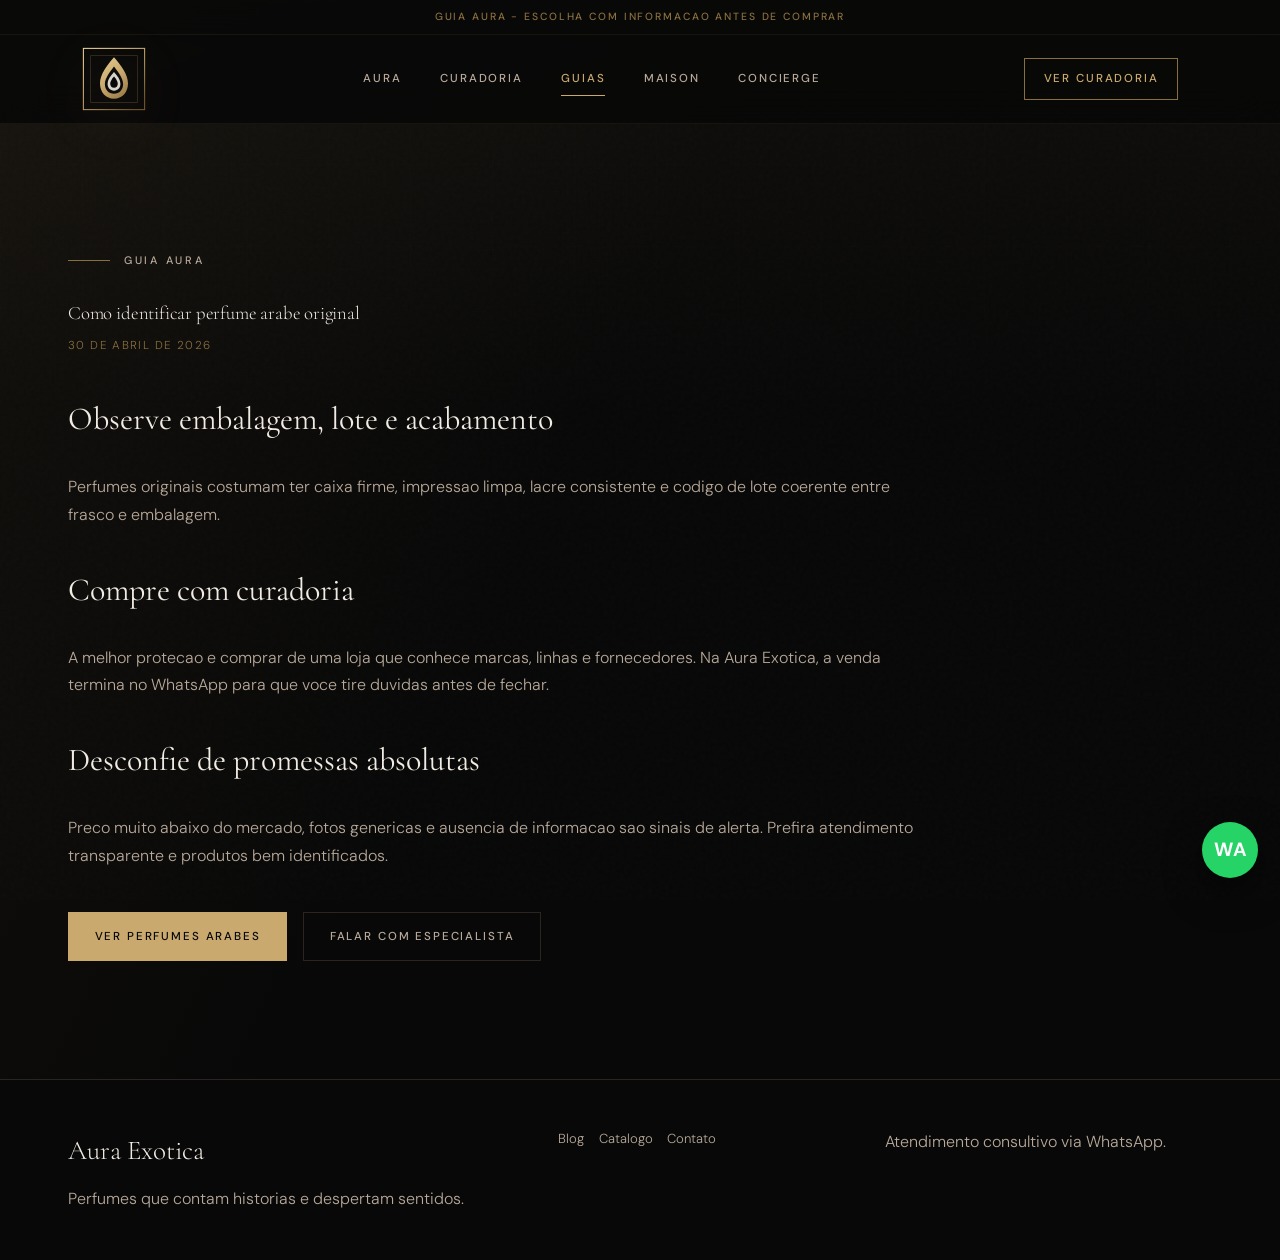
==== commit 7967f259: "Commit" ====
--- a/blog-post.html
+++ b/blog-post.html
@@ -14,7 +14,7 @@
   <header class="main-header">
     <div class="topbar"><div class="container">Guia Aura - Escolha com informacao antes de comprar</div></div>
     <div class="container nav">
-      <a class="brand" href="index.html"><img src="assets/Logo-Aura-Exotica.svg" alt=""><span><strong>Aura Exotica</strong><span>Perfumes & Cosmeticos</span></span></a>
+      <a class="brand" href="index.html"><img src="assets/aura-mark.svg" alt=""><span><strong>Aura Exotica</strong><span>Perfumes & Cosmeticos</span></span></a>
       <nav class="nav-links" aria-label="Principal"><a href="index.html">Aura</a><a href="catalogo.html">Curadoria</a><a aria-current="page" href="blog.html">Guias</a><a href="sobre.html">Maison</a><a href="contato.html">Concierge</a></nav>
       <a class="btn btn-gold nav-cta" href="catalogo.html">Ver curadoria</a>
       <button class="mobile-menu-toggle" type="button" aria-expanded="false" aria-label="Abrir menu">Menu</button>
--- a/style.css
+++ b/style.css
@@ -1,29 +1,26 @@
-﻿/* Aura Exotica - Desert Noir catalog */
+@import url("https://fonts.googleapis.com/css2?family=Cormorant+Garamond:ital,wght@0,300;0,400;0,500;0,600;0,700;1,300;1,400;1,500&family=DM+Sans:wght@300;400;500;600;700&display=swap");
+
 :root {
-  --bg: #080808;
-  --bg-alt: #14120f;
-  --bg-warm: #1a120b;
-  --text: #f8f4ec;
-  --text-muted: #b8b0a0;
-  --gold: #d8b45f;
-  --gold-dark: #8a642c;
-  --gold-light: #f1dfb9;
-  --rose: #8b3f46;
-  --oud: #5f3b25;
-  --whatsapp-green: #25d366;
-  --whatsapp-green-dark: #128c7e;
-  --border: #2a2a2a;
-  --card-bg: #101010;
-  --danger: #ff6b6b;
-  --success: #64c896;
-  --info: #78a6ff;
-  --font-title: "Cinzel", Georgia, serif;
-  --font-body: "Manrope", Arial, sans-serif;
-  --radius-sm: 4px;
-  --radius-md: 8px;
+  --void: #080808;
+  --obsidian: #0f0f0f;
+  --onyx: #1a1814;
+  --char: #2a2520;
+  --line: rgba(201, 169, 110, 0.13);
+  --gold-dim: #8a6f3e;
+  --gold: #c9a96e;
+  --gold-bright: #e8c97e;
+  --gold-glow: rgba(201, 169, 110, 0.14);
+  --cream: #f0ebe3;
+  --sand: #b8a99a;
+  --mist: #74685c;
+  --whatsapp: #25d366;
+  --whatsapp-dark: #128c7e;
+  --font-display: "Cormorant Garamond", Georgia, serif;
+  --font-body: "DM Sans", system-ui, sans-serif;
+  --radius-sm: 2px;
+  --radius-md: 6px;
   --radius-pill: 999px;
-  --shadow: 0 22px 70px rgba(0, 0, 0, 0.44);
-  --transition: 220ms cubic-bezier(0.2, 0.8, 0.2, 1);
+  --ease-expo: cubic-bezier(0.19, 1, 0.22, 1);
 }
 
 *,
@@ -39,15 +36,15 @@
 body {
   margin: 0;
   min-height: 100vh;
+  overflow-x: hidden;
   background:
-    radial-gradient(circle at 18% 0%, rgba(201, 168, 76, 0.12), transparent 34rem),
-    radial-gradient(circle at 10% 72%, rgba(139, 63, 70, 0.1), transparent 34rem),
-    radial-gradient(circle at 96% 18%, rgba(232, 213, 181, 0.08), transparent 32rem),
-    linear-gradient(180deg, rgba(201, 168, 76, 0.04), transparent 360px),
-    var(--bg);
-  color: var(--text);
+    linear-gradient(180deg, rgba(201, 169, 110, 0.045), transparent 420px),
+    linear-gradient(115deg, rgba(138, 111, 62, 0.08), transparent 42%),
+    var(--void);
+  color: var(--cream);
   font-family: var(--font-body);
-  line-height: 1.6;
+  font-weight: 300;
+  line-height: 1.7;
   -webkit-font-smoothing: antialiased;
 }
 
@@ -57,10 +54,20 @@
   inset: 0;
   z-index: -1;
   pointer-events: none;
-  background-image:
-    linear-gradient(rgba(255, 255, 255, 0.018) 1px, transparent 1px),
-    linear-gradient(90deg, rgba(255, 255, 255, 0.014) 1px, transparent 1px);
-  background-size: 72px 72px;
+  opacity: 0.035;
+  background-image: url("data:image/svg+xml,%3Csvg viewBox='0 0 256 256' xmlns='http://www.w3.org/2000/svg'%3E%3Cfilter id='noise'%3E%3CfeTurbulence type='fractalNoise' baseFrequency='0.86' numOctaves='4' stitchTiles='stitch'/%3E%3C/filter%3E%3Crect width='100%25' height='100%25' filter='url(%23noise)' opacity='0.55'/%3E%3C/svg%3E");
+}
+
+body::after {
+  content: "";
+  position: fixed;
+  inset: 0;
+  z-index: -1;
+  pointer-events: none;
+  background:
+    linear-gradient(rgba(255, 255, 255, 0.012) 1px, transparent 1px),
+    linear-gradient(90deg, rgba(255, 255, 255, 0.01) 1px, transparent 1px);
+  background-size: 82px 82px;
   mask-image: linear-gradient(to bottom, black, transparent 72%);
 }
 
@@ -86,10 +93,9 @@
 }
 
 .container {
-  width: 100%;
-  max-width: 1200px;
+  width: min(100%, 1240px);
   margin: 0 auto;
-  padding: 0 18px;
+  padding: 0 clamp(18px, 4vw, 48px);
 }
 
 .d-none {
@@ -98,43 +104,29 @@
 
 .text-center {
   text-align: center;
-}
-
-.eyebrow {
-  margin: 0 0 10px;
-  color: var(--gold-light);
-  font-size: 0.76rem;
-  font-weight: 700;
-  letter-spacing: 0.14em;
-  text-transform: uppercase;
 }
 
 .main-header {
   position: sticky;
   top: 0;
-  z-index: 20;
-  border-bottom: 1px solid rgba(241, 223, 185, 0.12);
-  background:
-    linear-gradient(180deg, rgba(18, 12, 7, 0.96), rgba(7, 7, 7, 0.88)),
-    rgba(8, 8, 8, 0.9);
-  backdrop-filter: blur(24px) saturate(1.22);
-  box-shadow: 0 18px 50px rgba(0, 0, 0, 0.28);
+  z-index: 100;
+  border-bottom: 1px solid rgba(201, 169, 110, 0.08);
+  background: rgba(8, 8, 8, 0.86);
+  backdrop-filter: blur(22px);
+  transition: border-color 300ms ease, background 300ms ease;
 }
 
 .topbar {
-  border-bottom: 1px solid rgba(241, 223, 185, 0.1);
-  background:
-    linear-gradient(90deg, rgba(95, 59, 37, 0.32), rgba(216, 180, 95, 0.12), rgba(139, 63, 70, 0.2));
-  color: var(--gold-light);
-  font-size: 0.68rem;
-  font-weight: 800;
-  letter-spacing: 0.16em;
+  border-bottom: 1px solid rgba(201, 169, 110, 0.08);
+  color: var(--gold-dim);
+  font-size: 0.65rem;
+  font-weight: 500;
+  letter-spacing: 0.18em;
   text-transform: uppercase;
 }
 
 .topbar .container {
   display: flex;
-  gap: 14px;
   justify-content: center;
   padding-top: 8px;
   padding-bottom: 8px;
@@ -142,28 +134,24 @@
 }
 
 .nav {
-  display: flex;
+  display: grid;
+  grid-template-columns: auto 1fr auto auto;
   align-items: center;
-  justify-content: space-between;
-  min-height: 92px;
-  gap: 24px;
+  gap: clamp(14px, 3vw, 34px);
+  min-height: 88px;
 }
 
 .brand {
   display: inline-flex;
   align-items: center;
-  justify-content: center;
-  flex: 0 0 auto;
   min-width: 0;
-  position: relative;
 }
 
 .brand img {
   width: 92px;
-  height: 78px;
+  height: 70px;
   object-fit: contain;
-  filter: drop-shadow(0 10px 26px rgba(216, 180, 95, 0.22));
-  transform: translateY(1px);
+  filter: drop-shadow(0 12px 26px rgba(201, 169, 110, 0.18));
 }
 
 .brand span {
@@ -172,164 +160,200 @@
 
 .nav-links {
   display: none;
-  align-items: center;
   justify-content: center;
-  gap: 6px;
-  color: rgba(248, 244, 236, 0.72);
+  gap: clamp(18px, 3vw, 40px);
+  color: var(--sand);
   font-size: 0.72rem;
-  font-weight: 800;
-  letter-spacing: 0.14em;
-  text-transform: uppercase;
-  border: 1px solid rgba(241, 223, 185, 0.12);
-  border-radius: var(--radius-pill);
-  background: rgba(255, 255, 255, 0.035);
-  padding: 6px;
-  box-shadow: 0 1px 0 rgba(255, 255, 255, 0.05) inset;
+  font-weight: 500;
+  letter-spacing: 0.16em;
+  text-transform: uppercase;
 }
 
 .nav-links a {
   position: relative;
-  border-radius: var(--radius-pill);
-  padding: 10px 13px;
-  transition: color var(--transition), background var(--transition), transform var(--transition);
+  padding: 10px 0;
+  transition: color 240ms ease;
+}
+
+.nav-links a::after {
+  content: "";
+  position: absolute;
+  left: 0;
+  right: 0;
+  bottom: 2px;
+  height: 1px;
+  background: var(--gold);
+  transform: scaleX(0);
+  transform-origin: left;
+  transition: transform 360ms var(--ease-expo);
 }
 
 .nav-links a:hover,
 .nav-links a[aria-current="page"] {
-  color: var(--gold-light);
-  background: rgba(216, 180, 95, 0.1);
-  transform: translateY(-1px);
-}
-
-.nav-cta {
-  min-height: 42px;
-  padding-inline: 1.05rem;
-  border-radius: var(--radius-pill);
-  font-size: 0.72rem;
-  letter-spacing: 0.12em;
-  text-transform: uppercase;
+  color: var(--gold);
+}
+
+.nav-links a:hover::after,
+.nav-links a[aria-current="page"]::after {
+  transform: scaleX(1);
 }
 
 .mobile-menu-toggle {
   display: inline-flex;
   align-items: center;
   justify-content: center;
-  min-width: 46px;
-  height: 46px;
-  border: 1px solid rgba(241, 223, 185, 0.18);
-  border-radius: var(--radius-pill);
-  background: rgba(255, 255, 255, 0.035);
-  color: var(--text);
-  font-size: 0.72rem;
-  font-weight: 800;
-  letter-spacing: 0.08em;
+  min-width: 48px;
+  min-height: 42px;
+  border: 1px solid var(--line);
+  border-radius: 0;
+  background: transparent;
+  color: var(--gold);
+  font-size: 0.68rem;
+  letter-spacing: 0.16em;
   text-transform: uppercase;
 }
 
 .mobile-panel {
   display: none;
-  border-top: 1px solid var(--border);
-  padding: 10px 18px 18px;
+  gap: 1px;
+  border-top: 1px solid var(--line);
+  background: var(--char);
+  padding: 1px;
 }
 
 .mobile-panel.is-open {
   display: grid;
-  gap: 10px;
 }
 
 .mobile-panel a {
-  padding: 10px;
-  border: 1px solid var(--border);
-  border-radius: var(--radius-md);
-  color: var(--text-muted);
+  background: var(--obsidian);
+  color: var(--sand);
+  padding: 14px 18px;
+  font-size: 0.74rem;
+  letter-spacing: 0.14em;
+  text-transform: uppercase;
 }
 
 .btn {
+  position: relative;
   display: inline-flex;
   align-items: center;
   justify-content: center;
   min-height: 46px;
-  padding: 0.78rem 1.2rem;
+  padding: 0.86rem 1.6rem;
   border: 1px solid transparent;
-  border-radius: var(--radius-pill);
-  font-weight: 800;
+  border-radius: 0;
+  font-size: 0.72rem;
+  font-weight: 500;
+  letter-spacing: 0.16em;
   text-align: center;
-  letter-spacing: 0.02em;
-  transition: var(--transition);
+  text-transform: uppercase;
+  transition: transform 300ms var(--ease-expo), background 300ms ease, border-color 300ms ease, color 300ms ease;
 }
 
 .btn-gold {
-  position: relative;
   overflow: hidden;
-  background:
-    linear-gradient(135deg, #f4dfac, #d8b45f 48%, #8a642c);
-  color: #110c07;
-  box-shadow: 0 12px 30px rgba(216, 180, 95, 0.16);
-}
-
-.btn-gold::before {
+  background: var(--gold);
+  color: var(--void);
+}
+
+.btn-gold::after {
   content: "";
   position: absolute;
-  inset: 0 auto 0 -70%;
-  width: 55%;
-  background: linear-gradient(90deg, transparent, rgba(255, 255, 255, 0.42), transparent);
-  transform: skewX(-18deg);
-  transition: left 560ms ease;
+  inset: 0;
+  background: linear-gradient(120deg, transparent 30%, rgba(255, 255, 255, 0.24) 50%, transparent 70%);
+  transform: translateX(-105%);
+  transition: transform 560ms ease;
 }
 
 .btn-gold:hover {
-  background:
-    linear-gradient(135deg, #ffe8b4, #ddb967 48%, #9c7334);
+  background: var(--gold-bright);
   transform: translateY(-2px);
 }
 
-.btn-gold:hover::before {
-  left: 120%;
+.btn-gold:hover::after {
+  transform: translateX(105%);
 }
 
 .btn-outline {
-  border-color: rgba(241, 223, 185, 0.32);
-  color: var(--gold-light);
-  background: rgba(255, 255, 255, 0.02);
+  border-color: var(--char);
+  background: transparent;
+  color: var(--sand);
 }
 
 .btn-outline:hover {
-  background: rgba(201, 168, 76, 0.12);
+  border-color: var(--mist);
+  color: var(--cream);
+  transform: translateY(-2px);
 }
 
 .btn-whatsapp {
-  background: var(--whatsapp-green);
-  color: #04140b;
+  background: var(--whatsapp);
+  color: #fff;
 }
 
 .btn-whatsapp:hover {
-  background: var(--whatsapp-green-dark);
-  color: white;
+  background: var(--whatsapp-dark);
   transform: translateY(-2px);
+}
+
+.nav-cta {
+  display: none;
+  min-height: 40px;
+  padding: 0.64rem 1.15rem;
+  border-color: var(--gold-dim);
+  background: transparent;
+  color: var(--gold);
 }
 
 .hero {
   position: relative;
-  min-height: calc(100vh - 118px);
-  display: grid;
+  min-height: calc(100vh - 122px);
+  display: flex;
   align-items: center;
-  padding: 86px 0 34px;
   overflow: hidden;
+  padding: clamp(84px, 13vh, 150px) 0 clamp(52px, 8vh, 90px);
 }
 
 .hero::before {
   content: "";
   position: absolute;
   inset: 0;
-  z-index: -1;
+  pointer-events: none;
   background:
-    linear-gradient(90deg, rgba(8, 8, 8, 0.34), transparent 62%),
-    radial-gradient(circle at 80% 42%, rgba(201, 168, 76, 0.12), transparent 26rem);
+    linear-gradient(90deg, rgba(8, 8, 8, 0.12), transparent 55%),
+    linear-gradient(180deg, transparent 72%, rgba(8, 8, 8, 0.66));
 }
 
 .hero-grid {
-  display: grid;
-  gap: 44px;
+  position: relative;
+  z-index: 1;
+  display: grid;
+  gap: clamp(38px, 6vw, 80px);
+  align-items: center;
+}
+
+.hero-copy {
+  max-width: 780px;
+}
+
+.eyebrow {
+  display: inline-flex;
+  align-items: center;
+  gap: 14px;
+  margin: 0 0 1.8rem;
+  color: var(--gold-dim);
+  font-size: 0.68rem;
+  font-weight: 500;
+  letter-spacing: 0.25em;
+  text-transform: uppercase;
+}
+
+.eyebrow::before {
+  content: "";
+  width: 42px;
+  height: 1px;
+  background: var(--gold-dim);
 }
 
 .hero-copy h1,
@@ -338,54 +362,47 @@
 .product-detail h1,
 .blog-post h1 {
   margin: 0;
-  font-family: var(--font-title);
-  font-weight: 700;
-  letter-spacing: 0;
+  color: var(--cream);
+  font-family: var(--font-display);
+  font-weight: 300;
+  letter-spacing: -0.01em;
 }
 
 .hero-copy h1 {
-  max-width: 840px;
-  font-size: 3.2rem;
-  line-height: 0.9;
-  text-wrap: balance;
-  text-shadow: 0 20px 60px rgba(0, 0, 0, 0.48);
+  max-width: 900px;
+  font-size: clamp(3.2rem, 7vw, 6.1rem);
+  line-height: 1.02;
+}
+
+.hero-copy h1 em,
+.section-title em {
+  color: var(--gold);
+  font-style: italic;
+  font-weight: 300;
 }
 
 .hero-copy p {
-  max-width: 640px;
-  margin: 22px 0 0;
-  color: var(--text-muted);
-  font-size: 1.08rem;
-}
-
-.eyebrow {
-  position: relative;
-  display: inline-flex;
-  align-items: center;
-  gap: 10px;
-}
-
-.eyebrow::before {
-  content: "";
-  width: 34px;
-  height: 1px;
-  background: linear-gradient(90deg, var(--gold), transparent);
+  max-width: 560px;
+  margin: 2rem 0 0;
+  color: var(--sand);
+  font-size: 1rem;
+  line-height: 1.86;
 }
 
 .hero-actions,
 .section-actions {
   display: flex;
   flex-wrap: wrap;
-  gap: 12px;
-  margin-top: 26px;
+  gap: 1rem;
+  margin-top: 2.7rem;
 }
 
 .hero-proof {
   display: grid;
-  grid-template-columns: repeat(3, 1fr);
-  gap: 10px;
-  margin-top: 30px;
-  max-width: 660px;
+  gap: 1px;
+  max-width: 720px;
+  margin-top: 3rem;
+  background: var(--char);
 }
 
 .proof-item,
@@ -393,45 +410,41 @@
 .value-card,
 .contact-card,
 .faq details,
-.blog-card {
-  border: 1px solid var(--border);
-  border-radius: var(--radius-md);
-  background: rgba(16, 16, 16, 0.82);
+.blog-card,
+.editorial-panel,
+.assurance-card,
+.compact-trust-grid > div {
+  background: var(--obsidian);
+  border: 0;
 }
 
 .proof-item {
-  padding: 14px;
-  position: relative;
-  overflow: hidden;
-}
-
-.proof-item::before,
-.assurance-card::before,
-.compact-trust-grid > div::before {
-  content: "";
-  position: absolute;
-  inset: 0;
-  border-top: 1px solid rgba(232, 213, 181, 0.16);
-  pointer-events: none;
+  padding: 1.15rem;
 }
 
 .proof-item strong {
   display: block;
-  color: var(--gold-light);
-  font-size: 1.12rem;
+  color: var(--gold);
+  font-family: var(--font-display);
+  font-size: 1.5rem;
+  font-weight: 500;
+  line-height: 1;
 }
 
 .proof-item span {
-  color: var(--text-muted);
-  font-size: 0.82rem;
+  display: block;
+  margin-top: 0.45rem;
+  color: var(--mist);
+  font-size: 0.68rem;
+  letter-spacing: 0.1em;
+  text-transform: uppercase;
 }
 
 .hero-showcase {
   display: grid;
-  grid-template-columns: repeat(3, minmax(0, 1fr));
-  gap: 12px;
-  min-height: 420px;
-  perspective: 900px;
+  gap: 1px;
+  min-height: 520px;
+  background: var(--char);
 }
 
 .showcase-card {
@@ -440,350 +453,279 @@
   align-items: center;
   justify-content: center;
   overflow: hidden;
-  border: 1px solid rgba(241, 223, 185, 0.16);
-  border-radius: var(--radius-md);
-  background:
-    linear-gradient(180deg, rgba(255, 255, 255, 0.055), transparent 26%),
-    radial-gradient(circle at 50% 36%, rgba(241, 223, 185, 0.18), transparent 42%),
-    linear-gradient(180deg, #26180e, #080706);
-  box-shadow: var(--shadow);
-  min-height: 380px;
-  transform: translateY(0) rotateX(0);
-  animation: card-rise 700ms ease both, showcase-float 6200ms ease-in-out infinite;
+  min-height: 520px;
+  background: var(--obsidian);
+  animation: reveal-up 780ms var(--ease-expo) both;
 }
 
 .showcase-card:nth-child(2) {
-  margin-top: 28px;
-  animation-delay: 90ms, 500ms;
+  animation-delay: 90ms;
 }
 
 .showcase-card:nth-child(3) {
-  animation-delay: 180ms, 1000ms;
+  animation-delay: 180ms;
+}
+
+.showcase-card::after {
+  content: "";
+  position: absolute;
+  left: 18%;
+  right: 18%;
+  bottom: 12%;
+  height: 12%;
+  background: rgba(0, 0, 0, 0.46);
+  filter: blur(18px);
 }
 
 .showcase-card img {
-  width: 88%;
-  height: 78%;
+  position: relative;
+  z-index: 1;
+  width: auto;
+  max-width: 70%;
+  max-height: 72%;
   object-fit: contain;
-  opacity: 0.94;
-  filter: drop-shadow(0 24px 34px rgba(0, 0, 0, 0.56));
-  transform: translateY(-10px);
-  transition: transform 420ms ease, opacity 420ms ease;
+  filter: drop-shadow(0 26px 34px rgba(0, 0, 0, 0.48));
+  transition: transform 500ms var(--ease-expo);
 }
 
 .showcase-card:hover img {
-  opacity: 1;
-  transform: translateY(-18px) scale(1.035);
+  transform: translateY(-10px) scale(1.04);
 }
 
 .showcase-card span {
   position: absolute;
-  left: 14px;
-  right: 14px;
-  bottom: 14px;
-  color: var(--text);
-  font-size: 0.82rem;
-  font-weight: 700;
-  text-shadow: 0 2px 14px #000;
-}
-
-@keyframes card-rise {
-  from {
-    opacity: 0;
-    transform: translateY(22px) rotateX(4deg);
-  }
-
-  to {
-    opacity: 1;
-    transform: translateY(0) rotateX(0);
-  }
-}
-
-@keyframes showcase-float {
-  0%,
-  100% {
-    translate: 0 0;
-  }
-
-  50% {
-    translate: 0 -10px;
-  }
+  z-index: 2;
+  left: 1rem;
+  right: 1rem;
+  bottom: 1rem;
+  color: var(--sand);
+  font-size: 0.72rem;
+  letter-spacing: 0.08em;
+  text-transform: uppercase;
 }
 
 .section {
-  padding: 64px 0;
+  padding: clamp(74px, 10vw, 118px) 0;
 }
 
 .section-head {
-  display: flex;
-  align-items: end;
-  justify-content: space-between;
-  gap: 18px;
-  margin-bottom: 24px;
+  display: grid;
+  gap: 1.5rem;
+  margin-bottom: clamp(38px, 6vw, 64px);
 }
 
 .section-title {
-  font-size: 2.35rem;
+  max-width: 900px;
+  font-size: clamp(2.35rem, 5vw, 4rem);
+  line-height: 1.08;
+}
+
+.section-lead {
+  max-width: 680px;
+  margin: 1rem 0 0;
+  color: var(--sand);
+  line-height: 1.82;
+}
+
+.trust-strip {
+  border-top: 1px solid var(--char);
+  border-bottom: 1px solid var(--char);
+  background: transparent;
+}
+
+.trust-strip-grid {
+  display: grid;
+  gap: 1px;
+  background: var(--char);
+  padding-top: 1px;
+  padding-bottom: 1px;
+}
+
+.trust-strip-grid > div {
+  background: var(--void);
+  padding: 2rem 1.4rem;
+  text-align: center;
+}
+
+.trust-strip strong,
+.compact-trust strong {
+  display: block;
+  color: var(--gold);
+  font-family: var(--font-display);
+  font-size: 1.6rem;
+  font-weight: 500;
   line-height: 1;
 }
 
-.section-lead {
-  max-width: 660px;
-  margin: 12px 0 0;
-  color: var(--text-muted);
-}
-
-.trust-row,
+.trust-strip span,
+.compact-trust p {
+  display: block;
+  margin: 0.7rem 0 0;
+  color: var(--mist);
+  font-size: 0.72rem;
+  letter-spacing: 0.08em;
+  line-height: 1.65;
+  text-transform: uppercase;
+}
+
+.boutique-section,
+.philosophy,
+.editorial-section {
+  background: var(--obsidian);
+}
+
+.collection-grid,
+.assurance-grid,
 .steps-grid,
 .values-grid,
 .contact-grid,
-.blog-grid {
-  display: grid;
-  gap: 14px;
-}
-
-.trust-strip {
-  border-top: 1px solid rgba(232, 213, 181, 0.12);
-  border-bottom: 1px solid rgba(232, 213, 181, 0.12);
-  background:
-    linear-gradient(90deg, rgba(201, 168, 76, 0.08), transparent 46%, rgba(232, 213, 181, 0.04)),
-    rgba(8, 8, 8, 0.82);
-}
-
-.trust-strip-grid {
-  display: grid;
-  gap: 0;
-}
-
-.trust-strip-grid > div {
-  padding: 18px 0;
-  border-bottom: 1px solid rgba(232, 213, 181, 0.1);
-}
-
-.trust-strip-grid > div:last-child {
-  border-bottom: 0;
-}
-
-.trust-strip strong,
-.compact-trust strong {
-  display: block;
-  color: var(--gold-light);
-  font-family: var(--font-title);
-  font-size: 1.32rem;
-  line-height: 1;
-}
-
-.trust-strip span,
-.compact-trust p {
-  display: block;
-  margin: 7px 0 0;
-  color: var(--text-muted);
-  font-size: 0.9rem;
-}
-
-.boutique-section {
-  background:
-    radial-gradient(circle at 12% 18%, rgba(139, 63, 70, 0.12), transparent 28rem),
-    linear-gradient(180deg, rgba(232, 213, 181, 0.025), transparent);
-}
-
-.collection-grid {
-  display: grid;
-  gap: 14px;
+.blog-grid,
+.compact-trust-grid,
+.products-grid,
+.catalog-grid,
+.editorial-grid {
+  display: grid;
+  gap: 1px;
+  background: var(--char);
 }
 
 .collection-card {
   position: relative;
-  display: grid;
-  align-content: end;
-  min-height: 230px;
+  display: flex;
+  min-height: 260px;
+  flex-direction: column;
+  justify-content: flex-end;
   overflow: hidden;
-  border: 1px solid rgba(232, 213, 181, 0.14);
-  border-radius: 6px;
-  background:
-    linear-gradient(180deg, transparent 10%, rgba(0, 0, 0, 0.72)),
-    radial-gradient(circle at 72% 22%, rgba(201, 168, 76, 0.24), transparent 14rem),
-    linear-gradient(135deg, #24170f, #0b0b0a 72%);
-  padding: 22px;
-  transition: transform var(--transition), border-color var(--transition), box-shadow var(--transition);
-}
-
-.collection-card::before {
+  background: var(--obsidian);
+  padding: clamp(1.6rem, 4vw, 2.6rem);
+  transition: background 300ms ease;
+}
+
+.collection-card::before,
+.assurance-card::before,
+.step::before,
+.value-card::before,
+.blog-card::before {
   content: "";
   position: absolute;
-  inset: 18px;
-  border: 1px solid rgba(232, 213, 181, 0.08);
-  border-radius: var(--radius-sm);
-  pointer-events: none;
-}
-
-.collection-card::after {
+  left: 0;
+  right: 0;
+  bottom: 0;
+  height: 2px;
+  background: var(--gold);
+  transform: scaleX(0);
+  transform-origin: left;
+  transition: transform 420ms var(--ease-expo);
+}
+
+.collection-card:hover,
+.assurance-card:hover,
+.step:hover,
+.value-card:hover,
+.blog-card:hover {
+  background: var(--onyx);
+}
+
+.collection-card:hover::before,
+.assurance-card:hover::before,
+.step:hover::before,
+.value-card:hover::before,
+.blog-card:hover::before {
+  transform: scaleX(1);
+}
+
+.collection-card span {
+  color: var(--gold-dim);
+  font-size: 0.66rem;
+  letter-spacing: 0.22em;
+  text-transform: uppercase;
+}
+
+.collection-card strong {
+  max-width: 440px;
+  margin-top: 1.1rem;
+  color: var(--cream);
+  font-family: var(--font-display);
+  font-size: clamp(1.6rem, 3vw, 2.6rem);
+  font-weight: 300;
+  line-height: 1.08;
+}
+
+.concierge-section {
+  background: var(--obsidian);
+}
+
+.concierge-grid {
+  display: grid;
+  gap: clamp(2rem, 6vw, 6rem);
+  align-items: center;
+}
+
+.concierge-panel {
+  display: grid;
+  gap: 1px;
+  background: var(--char);
+}
+
+.concierge-panel > div {
+  display: grid;
+  grid-template-columns: auto 1fr;
+  gap: 0.4rem 1rem;
+  align-items: start;
+  background: var(--void);
+  padding: 1.35rem;
+}
+
+.concierge-panel span,
+.assurance-card > span {
+  grid-row: span 2;
+  color: var(--char);
+  font-family: var(--font-display);
+  font-size: 3rem;
+  font-weight: 300;
+  line-height: 0.8;
+}
+
+.concierge-panel strong {
+  color: var(--cream);
+  font-family: var(--font-display);
+  font-size: 1.25rem;
+  font-weight: 400;
+  line-height: 1.1;
+}
+
+.concierge-panel p {
+  margin: 0;
+  color: var(--sand);
+  font-size: 0.86rem;
+}
+
+.product-card {
+  position: relative;
+  display: grid;
+  grid-template-rows: auto 1fr;
+  overflow: hidden;
+  background: var(--void);
+  animation: reveal-up 640ms var(--ease-expo) both;
+  transition: background 300ms ease;
+}
+
+.product-card:hover {
+  background: var(--onyx);
+}
+
+.product-card::before {
   content: "";
   position: absolute;
-  right: -28px;
-  top: -30px;
-  width: 150px;
-  height: 150px;
-  border: 1px solid rgba(232, 213, 181, 0.12);
-  border-radius: 50%;
-  background: radial-gradient(circle, rgba(201, 168, 76, 0.12), transparent 62%);
-}
-
-.collection-card:hover {
-  transform: translateY(-5px);
-  border-color: rgba(232, 213, 181, 0.34);
-  box-shadow: 0 24px 60px rgba(0, 0, 0, 0.34);
-}
-
-.collection-card span {
-  position: relative;
-  z-index: 1;
-  color: var(--gold-light);
-  font-size: 0.78rem;
-  font-weight: 800;
-  letter-spacing: 0.13em;
-  text-transform: uppercase;
-}
-
-.collection-card strong {
-  position: relative;
-  z-index: 1;
-  display: block;
-  max-width: 420px;
-  margin-top: 10px;
-  color: var(--text);
-  font-family: var(--font-title);
-  font-size: 1.8rem;
-  line-height: 1;
-}
-
-.collection-featured {
-  min-height: 300px;
-  background:
-    linear-gradient(180deg, transparent 18%, rgba(0, 0, 0, 0.76)),
-    radial-gradient(circle at 74% 24%, rgba(232, 213, 181, 0.2), transparent 17rem),
-    radial-gradient(circle at 10% 80%, rgba(139, 63, 70, 0.22), transparent 16rem),
-    linear-gradient(135deg, #2a1a10, #070707 76%);
-}
-
-.collection-featured strong {
-  font-size: 2.35rem;
-}
-
-.concierge-section {
-  background:
-    linear-gradient(90deg, rgba(95, 59, 37, 0.16), transparent 52%),
-    rgba(8, 8, 8, 0.2);
-}
-
-.concierge-grid {
-  display: grid;
-  gap: 22px;
-  align-items: center;
-}
-
-.concierge-panel {
-  display: grid;
-  gap: 12px;
-  border: 1px solid rgba(232, 213, 181, 0.14);
-  border-radius: var(--radius-md);
-  background:
-    radial-gradient(circle at 82% 20%, rgba(201, 168, 76, 0.12), transparent 20rem),
-    rgba(16, 14, 11, 0.82);
-  padding: clamp(18px, 4vw, 30px);
-}
-
-.concierge-panel > div {
-  display: grid;
-  grid-template-columns: auto 1fr;
-  gap: 4px 14px;
-  align-items: baseline;
-  padding: 14px 0;
-  border-bottom: 1px solid rgba(232, 213, 181, 0.1);
-}
-
-.concierge-panel > div:last-child {
-  border-bottom: 0;
-}
-
-.concierge-panel span {
-  grid-row: span 2;
-  color: rgba(232, 213, 181, 0.42);
-  font-family: var(--font-title);
-  font-size: 2.15rem;
-  line-height: 1;
-}
-
-.concierge-panel strong {
-  color: var(--gold-light);
-  font-family: var(--font-title);
-  font-size: 1.55rem;
-  line-height: 1;
-}
-
-.concierge-panel p {
-  margin: 0;
-  color: var(--text-muted);
-}
-
-.trust-row {
-  grid-template-columns: repeat(2, 1fr);
-}
-
-.value-card,
-.step,
-.contact-card,
-.blog-card {
-  padding: 20px;
-}
-
-.value-card h3,
-.step h3,
-.contact-card h3,
-.blog-card h3 {
-  margin: 0 0 8px;
-  color: var(--gold-light);
-  font-family: var(--font-title);
-  font-size: 1.55rem;
-}
-
-.value-card p,
-.step p,
-.contact-card p,
-.blog-card p {
-  margin: 0;
-  color: var(--text-muted);
-}
-
-.products-grid,
-.catalog-grid {
-  display: grid;
-  grid-template-columns: repeat(2, minmax(0, 1fr));
-  gap: 18px;
-  align-items: stretch;
-}
-
-.card,
-.product-card {
-  display: grid;
-  grid-template-rows: auto 1fr;
-  overflow: hidden;
-  border: 1px solid var(--border);
-  border-radius: var(--radius-md);
-  background:
-    linear-gradient(180deg, rgba(255, 255, 255, 0.025), transparent 28%),
-    var(--card-bg);
-  box-shadow: 0 1px 0 rgba(255, 255, 255, 0.04) inset;
-  opacity: 0;
-  transform: translateY(16px);
-  animation: product-enter 520ms ease forwards;
-  transition: transform var(--transition), border-color var(--transition), box-shadow var(--transition);
-}
-
-.product-card:hover {
-  transform: translateY(-8px);
-  border-color: rgba(241, 223, 185, 0.34);
-  box-shadow: 0 22px 58px rgba(0, 0, 0, 0.44), 0 0 0 1px rgba(216, 180, 95, 0.08);
+  inset: 0;
+  z-index: 2;
+  pointer-events: none;
+  border-bottom: 2px solid transparent;
+  transition: border-color 300ms ease;
+}
+
+.product-card:hover::before {
+  border-bottom-color: var(--gold);
 }
 
 .card-img-container {
@@ -792,74 +734,76 @@
   align-items: center;
   justify-content: center;
   aspect-ratio: 1;
-  padding: 18px;
-  background:
-    radial-gradient(circle at 50% 38%, rgba(241, 223, 185, 0.18), transparent 42%),
-    radial-gradient(circle at 22% 85%, rgba(139, 63, 70, 0.15), transparent 36%),
-    linear-gradient(145deg, #1c120b, #070707);
+  overflow: hidden;
+  background: var(--obsidian);
+  padding: clamp(1.2rem, 3vw, 2rem);
+}
+
+.card-img-container::after,
+.main-image-wrap::after {
+  content: "";
+  position: absolute;
+  left: 18%;
+  right: 18%;
+  bottom: 13%;
+  height: 12%;
+  background: rgba(0, 0, 0, 0.42);
+  filter: blur(18px);
 }
 
 .card-img {
-  width: 100%;
-  height: 100%;
+  position: relative;
+  z-index: 1;
+  width: auto;
+  height: auto;
+  max-width: 72%;
+  max-height: 76%;
   object-fit: contain;
-  filter: drop-shadow(0 18px 24px rgba(0, 0, 0, 0.5));
-  transition: transform 360ms ease;
+  filter: drop-shadow(0 20px 28px rgba(0, 0, 0, 0.46));
+  transition: transform 420ms var(--ease-expo);
 }
 
 .product-card:hover .card-img {
-  transform: scale(1.035) translateY(-4px);
+  transform: translateY(-9px) scale(1.04);
 }
 
 .badge {
   position: absolute;
-  top: 10px;
-  left: 10px;
-  display: inline-flex;
-  padding: 4px 9px;
-  border-radius: var(--radius-pill);
-  font-size: 0.68rem;
-  font-weight: 800;
-}
-
-.badge-hot {
-  background: rgba(255, 107, 107, 0.18);
-  color: #ff9898;
-}
-
-.badge-new {
-  background: rgba(100, 200, 150, 0.18);
-  color: #90e5bd;
-}
-
-.badge-launch {
-  background: rgba(120, 166, 255, 0.18);
-  color: #aac5ff;
+  top: 1rem;
+  right: 1rem;
+  z-index: 3;
+  background: var(--gold);
+  color: var(--void);
+  padding: 0.28rem 0.58rem;
+  font-size: 0.58rem;
+  font-weight: 600;
+  letter-spacing: 0.14em;
+  text-transform: uppercase;
 }
 
 .card-body {
   display: grid;
-  grid-template-rows: auto auto auto auto auto auto 1fr auto;
-  gap: 10px;
-  padding: 16px;
+  gap: 0.72rem;
+  padding: 1.35rem;
 }
 
 .card-brand {
   margin: 0;
-  color: var(--gold-light);
-  font-size: 0.74rem;
-  font-weight: 800;
-  letter-spacing: 0.1em;
+  color: var(--gold-dim);
+  font-size: 0.64rem;
+  font-weight: 500;
+  letter-spacing: 0.22em;
   text-transform: uppercase;
 }
 
 .card-title {
-  min-height: 3.2em;
+  min-height: 2.45em;
   margin: 0;
-  font-family: var(--font-title);
-  font-size: 1.35rem;
-  line-height: 1.15;
-  text-wrap: balance;
+  color: var(--cream);
+  font-family: var(--font-display);
+  font-size: 1.45rem;
+  font-weight: 400;
+  line-height: 1.12;
 }
 
 .card-meta,
@@ -867,595 +811,541 @@
 .product-meta {
   display: flex;
   flex-wrap: wrap;
-  gap: 7px;
+  gap: 0.45rem;
 }
 
 .note-chip,
 .meta-chip {
   display: inline-flex;
   align-items: center;
-  min-height: 26px;
-  padding: 4px 8px;
-  border: 1px solid var(--border);
-  border-radius: var(--radius-pill);
-  color: var(--text-muted);
-  font-size: 0.74rem;
-}
-
-.card-price {
+  min-height: 25px;
+  border: 1px solid var(--char);
+  color: var(--mist);
+  padding: 0.22rem 0.52rem;
+  font-size: 0.68rem;
+}
+
+.card-price,
+.product-price {
   margin: 0;
-  color: var(--text);
-  font-size: 1.05rem;
-  font-weight: 800;
-}
-
-.card-installments {
+  color: var(--gold);
+  font-family: var(--font-display);
+  font-size: 1.45rem;
+  font-weight: 500;
+}
+
+.card-installments,
+.card-trust,
+.product-description {
   margin: 0;
-  color: var(--text-muted);
+  color: var(--sand);
   font-size: 0.82rem;
 }
 
 .card-trust {
+  color: var(--gold-dim);
+  font-size: 0.62rem;
+  letter-spacing: 0.16em;
+  text-transform: uppercase;
+}
+
+.card-actions {
+  display: grid;
+  gap: 0.6rem;
+  margin-top: 0.3rem;
+}
+
+.card-actions .btn {
+  min-height: 38px;
+  padding: 0.58rem 0.7rem;
+  font-size: 0.64rem;
+}
+
+.story-band,
+.cta-band,
+.fragrance-consult {
+  border-top: 1px solid var(--char);
+  border-bottom: 1px solid var(--char);
+  background: var(--onyx);
+}
+
+.story-band blockquote {
+  max-width: 960px;
   margin: 0;
-  color: var(--gold-light);
-  font-size: 0.72rem;
-  font-weight: 800;
-  letter-spacing: 0.08em;
-  text-transform: uppercase;
-}
-
-.card-actions {
-  display: grid;
-  gap: 8px;
-  margin-top: 4px;
-  align-self: end;
-}
-
-.card-actions .btn {
-  min-height: 40px;
-  padding: 0.62rem 0.8rem;
-  font-size: 0.86rem;
-}
-
-@keyframes product-enter {
-  to {
-    opacity: 1;
-    transform: translateY(0);
-  }
+  color: var(--cream);
+  font-family: var(--font-display);
+  font-size: clamp(2rem, 5vw, 4rem);
+  font-style: italic;
+  font-weight: 300;
+  line-height: 1.16;
+}
+
+.story-band p {
+  max-width: 740px;
+  color: var(--sand);
+}
+
+.assurance-card,
+.step,
+.value-card,
+.contact-card,
+.blog-card,
+.editorial-panel {
+  position: relative;
+  padding: clamp(1.5rem, 4vw, 2.5rem);
+}
+
+.assurance-card h3,
+.step h3,
+.value-card h3,
+.contact-card h3,
+.blog-card h3,
+.editorial-panel h2,
+.editorial-panel h3,
+.note-layer h3 {
+  margin: 0 0 0.75rem;
+  color: var(--cream);
+  font-family: var(--font-display);
+  font-size: clamp(1.35rem, 2.8vw, 2rem);
+  font-weight: 400;
+  line-height: 1.12;
+}
+
+.assurance-card p,
+.step p,
+.value-card p,
+.contact-card p,
+.blog-card p,
+.editorial-panel p,
+.note-layer p {
+  margin: 0;
+  color: var(--sand);
 }
 
 .page-hero {
-  padding: 48px 0 30px;
-  border-bottom: 1px solid var(--border);
-  background: linear-gradient(180deg, rgba(201, 168, 76, 0.08), transparent);
+  padding: clamp(70px, 9vw, 116px) 0 clamp(40px, 6vw, 70px);
+  border-bottom: 1px solid var(--char);
+  background: var(--obsidian);
 }
 
 .page-hero h1 {
-  font-size: 3rem;
-  line-height: 0.95;
+  max-width: 960px;
+  font-size: clamp(2.65rem, 6vw, 5rem);
+  line-height: 1.03;
 }
 
 .page-hero p {
-  max-width: 720px;
-  margin: 14px 0 0;
-  color: var(--text-muted);
+  max-width: 820px;
+  margin: 1.4rem 0 0;
+  color: var(--sand);
 }
 
 .page-hero-badges {
   display: flex;
   flex-wrap: wrap;
-  gap: 8px;
-  margin-top: 20px;
-}
-
-.page-hero-badges span {
-  display: inline-flex;
-  align-items: center;
-  min-height: 34px;
-  padding: 6px 12px;
-  border: 1px solid rgba(232, 213, 181, 0.18);
-  border-radius: var(--radius-pill);
-  background: rgba(8, 8, 8, 0.42);
-  color: var(--gold-light);
-  font-size: 0.78rem;
-  font-weight: 800;
+  gap: 0.6rem;
+  margin-top: 1.6rem;
+}
+
+.page-hero-badges span,
+.catalog-help {
+  border: 1px solid var(--char);
+  color: var(--gold);
+  padding: 0.42rem 0.7rem;
+  font-size: 0.66rem;
+  letter-spacing: 0.14em;
+  text-transform: uppercase;
 }
 
 .catalog-discovery {
-  border-bottom: 1px solid rgba(232, 213, 181, 0.1);
-  background: rgba(8, 8, 8, 0.62);
+  border-bottom: 1px solid var(--char);
+  background: var(--void);
 }
 
 .discovery-grid {
   display: flex;
-  gap: 10px;
+  gap: 1px;
   overflow-x: auto;
-  padding-top: 14px;
-  padding-bottom: 14px;
+  background: var(--char);
+  padding-top: 1px;
+  padding-bottom: 1px;
 }
 
 .discovery-grid a {
   flex: 0 0 auto;
-  min-height: 38px;
-  display: inline-flex;
-  align-items: center;
-  justify-content: center;
-  border: 1px solid rgba(232, 213, 181, 0.14);
-  border-radius: var(--radius-pill);
-  background: rgba(16, 14, 11, 0.78);
-  color: var(--gold-light);
-  padding: 0 14px;
-  font-size: 0.82rem;
-  font-weight: 800;
+  background: var(--void);
+  color: var(--sand);
+  padding: 0.85rem 1rem;
+  font-size: 0.68rem;
+  letter-spacing: 0.16em;
+  text-transform: uppercase;
+  transition: background 240ms ease, color 240ms ease;
 }
 
 .discovery-grid a:hover {
-  border-color: rgba(232, 213, 181, 0.34);
-  background: rgba(201, 168, 76, 0.1);
+  background: var(--onyx);
+  color: var(--gold);
 }
 
 .filters-container {
-  display: grid;
-  gap: 14px;
-  margin-bottom: 22px;
-  padding: 16px;
-  border: 1px solid var(--border);
-  border-radius: var(--radius-md);
-  background: rgba(16, 14, 11, 0.86);
-  box-shadow: 0 18px 50px rgba(0, 0, 0, 0.22);
+  position: sticky;
+  top: 110px;
+  z-index: 15;
+  display: grid;
+  gap: 1rem;
+  margin-bottom: 1.4rem;
+  border: 1px solid var(--char);
+  background: rgba(15, 15, 15, 0.9);
+  backdrop-filter: blur(18px);
+  padding: 1rem;
 }
 
 .filter-row {
   display: grid;
-  gap: 12px;
+  gap: 0.8rem;
 }
 
 .input,
 .select,
 .textarea {
   width: 100%;
-  min-height: 46px;
-  border: 1px solid var(--border);
-  border-radius: var(--radius-md);
-  background: var(--bg);
-  color: var(--text);
-  padding: 0 12px;
+  min-height: 44px;
+  border: 1px solid var(--char);
+  border-radius: 0;
+  background: var(--void);
+  color: var(--cream);
+  padding: 0 0.85rem;
   outline: none;
 }
 
 .textarea {
   min-height: 130px;
-  padding: 12px;
+  padding: 0.8rem;
   resize: vertical;
 }
 
 .input:focus,
 .select:focus,
 .textarea:focus {
-  border-color: var(--gold);
+  border-color: var(--gold-dim);
+}
+
+.filter-drawer {
+  border-top: 1px solid var(--char);
+  padding-top: 0.8rem;
+}
+
+.filter-drawer summary {
+  display: inline-flex;
+  align-items: center;
+  min-height: 34px;
+  border: 1px solid var(--gold-dim);
+  color: var(--gold);
+  padding: 0 0.8rem;
+  list-style: none;
+  cursor: pointer;
+  font-size: 0.66rem;
+  letter-spacing: 0.16em;
+  text-transform: uppercase;
+}
+
+.filter-drawer summary::-webkit-details-marker {
+  display: none;
+}
+
+.filter-drawer-grid {
+  display: grid;
+  gap: 1rem;
+  padding-top: 1rem;
+}
+
+.filter-label {
+  margin: 0 0 0.5rem;
+  color: var(--mist);
+  font-size: 0.64rem;
+  letter-spacing: 0.18em;
+  text-transform: uppercase;
 }
 
 .filter-chips {
   display: flex;
   flex-wrap: wrap;
-  gap: 8px;
+  gap: 0.45rem;
+}
+
+.filter-scroll {
+  max-height: 92px;
+  overflow: auto;
+  padding-right: 4px;
 }
 
 .filter-btn {
-  min-height: 36px;
-  border: 1px solid var(--border);
-  border-radius: var(--radius-pill);
-  background: rgba(8, 8, 8, 0.72);
-  color: var(--text-muted);
-  padding: 0 12px;
-  font-size: 0.86rem;
-  transition: background var(--transition), border-color var(--transition), color var(--transition), transform var(--transition);
-}
-
-.filter-btn:hover {
-  border-color: rgba(201, 168, 76, 0.45);
-  color: var(--gold-light);
-  transform: translateY(-1px);
-}
-
+  min-height: 32px;
+  border: 1px solid var(--char);
+  background: var(--void);
+  color: var(--sand);
+  padding: 0 0.7rem;
+  font-size: 0.72rem;
+  transition: background 220ms ease, color 220ms ease, border-color 220ms ease;
+}
+
+.filter-btn:hover,
 .filter-btn.active {
-  border-color: var(--gold);
-  background: var(--gold);
-  color: var(--bg);
-  font-weight: 800;
+  border-color: var(--gold-dim);
+  color: var(--gold);
 }
 
 .price-filter {
   display: grid;
-  gap: 8px;
-  color: var(--text-muted);
-  font-size: 0.9rem;
+  gap: 0.5rem;
+  color: var(--sand);
+  font-size: 0.82rem;
 }
 
 .price-filter input {
   accent-color: var(--gold);
-}
-
-.results-count {
-  margin: 0 0 14px;
-  color: var(--text-muted);
 }
 
 .catalog-status {
   display: flex;
   align-items: center;
   justify-content: space-between;
-  gap: 12px;
-  margin-bottom: 14px;
-}
-
-.catalog-status .results-count {
+  gap: 1rem;
+  margin-bottom: 1.4rem;
+}
+
+.results-count {
   margin: 0;
-}
-
-.catalog-help {
-  color: var(--gold-light);
-  font-size: 0.86rem;
-  font-weight: 800;
+  color: var(--mist);
 }
 
 .load-more-wrap {
   display: flex;
   justify-content: center;
-  margin-top: 24px;
+  margin-top: 2rem;
 }
 
 .no-results {
   grid-column: 1 / -1;
-  padding: 30px;
-  border: 1px solid var(--border);
-  border-radius: var(--radius-md);
-  color: var(--text-muted);
+  background: var(--obsidian);
+  color: var(--sand);
+  padding: 2rem;
   text-align: center;
 }
 
 .product-detail {
   display: grid;
-  gap: 24px;
+  gap: clamp(2rem, 5vw, 5rem);
   align-items: start;
 }
 
 .product-gallery {
   display: grid;
-  gap: 10px;
+  gap: 1px;
+  background: var(--char);
 }
 
 .main-image-wrap {
+  position: relative;
+  display: flex;
+  align-items: center;
+  justify-content: center;
+  min-height: 420px;
   overflow: hidden;
-  border: 1px solid var(--border);
-  border-radius: var(--radius-md);
-  background:
-    radial-gradient(circle at 50% 36%, rgba(232, 213, 181, 0.16), transparent 42%),
-    linear-gradient(145deg, #191713, #080808);
-  padding: 24px;
+  background: var(--obsidian);
+  padding: clamp(2rem, 6vw, 4rem);
 }
 
 .main-image {
-  width: 100%;
+  position: relative;
+  z-index: 1;
+  width: auto;
+  max-width: min(78%, 540px);
+  max-height: 560px;
+  object-fit: contain;
+  filter: drop-shadow(0 28px 36px rgba(0, 0, 0, 0.48));
+}
+
+.thumb-images {
+  display: grid;
+  grid-template-columns: repeat(4, 1fr);
+  gap: 1px;
+}
+
+.thumb-images button {
+  border: 0;
+  background: var(--void);
+  padding: 0.7rem;
+}
+
+.thumb-images img {
+  width: auto;
+  max-width: 74%;
+  max-height: 74%;
+  margin: auto;
   aspect-ratio: 1;
   object-fit: contain;
-  filter: drop-shadow(0 24px 34px rgba(0, 0, 0, 0.54));
-}
-
-.thumb-images {
-  display: grid;
-  grid-template-columns: repeat(4, 1fr);
-  gap: 8px;
-}
-
-.thumb-images button {
-  overflow: hidden;
-  border: 1px solid var(--border);
-  border-radius: var(--radius-sm);
-  background: radial-gradient(circle at 50% 42%, rgba(232, 213, 181, 0.12), transparent 48%), var(--card-bg);
-  padding: 8px;
-}
-
-.thumb-images img {
-  width: 100%;
-  aspect-ratio: 1;
-  object-fit: contain;
 }
 
 .product-info-panel {
   display: grid;
-  gap: 16px;
+  gap: 1.1rem;
 }
 
 .product-detail h1 {
-  font-size: 2.85rem;
-  line-height: 0.95;
-}
-
-.product-price {
-  margin: 0;
-  color: var(--gold-light);
-  font-size: 1.55rem;
-  font-weight: 800;
-}
-
-.product-description {
-  margin: 0;
-  color: var(--text-muted);
-  font-size: 1.02rem;
-}
-
-.product-assurance {
-  display: grid;
-  gap: 10px;
-}
-
-.product-assurance > div {
-  border: 1px solid rgba(232, 213, 181, 0.12);
-  border-radius: var(--radius-md);
-  background:
-    linear-gradient(180deg, rgba(232, 213, 181, 0.04), transparent),
-    rgba(16, 14, 11, 0.82);
-  padding: 14px;
+  font-size: clamp(2.4rem, 5vw, 4.4rem);
+  line-height: 1.02;
+}
+
+.product-assurance,
+.notes-pyramid,
+.fragrance-consult-grid {
+  display: grid;
+  gap: 1px;
+  background: var(--char);
+}
+
+.product-assurance > div,
+.note-layer,
+.fragrance-consult-grid > * {
+  background: var(--obsidian);
+  padding: 1.2rem;
 }
 
 .product-assurance strong {
   display: block;
-  color: var(--gold-light);
-  font-family: var(--font-title);
-  font-size: 1.28rem;
-  line-height: 1;
+  color: var(--gold);
+  font-family: var(--font-display);
+  font-size: 1.35rem;
+  font-weight: 400;
+  line-height: 1.1;
 }
 
 .product-assurance span {
   display: block;
-  margin-top: 6px;
-  color: var(--text-muted);
-  font-size: 0.86rem;
-}
-
-.fragrance-consult {
-  padding-top: 38px;
-  padding-bottom: 38px;
-  border-top: 1px solid rgba(232, 213, 181, 0.1);
-  border-bottom: 1px solid rgba(232, 213, 181, 0.1);
-  background:
-    radial-gradient(circle at 86% 40%, rgba(37, 211, 102, 0.08), transparent 18rem),
-    rgba(16, 14, 11, 0.62);
-}
-
-.fragrance-consult-grid {
-  display: grid;
-  gap: 18px;
-  align-items: center;
-}
-
-.notes-pyramid {
-  display: grid;
-  gap: 10px;
-}
-
-.note-layer {
-  border: 1px solid var(--border);
-  border-radius: var(--radius-md);
-  background: var(--card-bg);
-  padding: 16px;
-}
-
-.note-layer h3 {
-  margin: 0 0 8px;
-  color: var(--gold-light);
-  font-family: var(--font-title);
-  font-size: 1.35rem;
-}
-
-.note-layer p {
-  margin: 0;
-  color: var(--text-muted);
+  margin-top: 0.45rem;
+  color: var(--sand);
+  font-size: 0.82rem;
 }
 
 .product-cta-fixed {
   position: sticky;
   bottom: 0;
-  z-index: 15;
+  z-index: 90;
   display: grid;
   grid-template-columns: 1fr auto;
-  gap: 8px;
-  padding: 10px;
-  border-top: 1px solid var(--border);
-  background: rgba(8, 8, 8, 0.92);
-  backdrop-filter: blur(14px);
+  gap: 1px;
+  border-top: 1px solid var(--char);
+  background: var(--char);
+  padding: 1px;
+}
+
+.product-cta-fixed .btn,
+.favorite-btn {
+  min-height: 52px;
 }
 
 .favorite-btn {
   display: inline-flex;
   align-items: center;
   justify-content: center;
-  min-width: 52px;
-  border: 1px solid var(--border);
-  border-radius: var(--radius-md);
-  background: var(--card-bg);
-  color: var(--text);
-  font-size: 1.2rem;
-  font-weight: 800;
-}
-
-.story-band,
-.cta-band {
-  border-top: 1px solid var(--border);
-  border-bottom: 1px solid var(--border);
-  background: linear-gradient(90deg, rgba(201, 168, 76, 0.08), transparent);
-}
-
-.story-band blockquote {
-  max-width: 880px;
-  margin: 0;
-  font-family: var(--font-title);
-  font-size: 2.6rem;
-  line-height: 1.05;
-}
-
-.story-band p {
-  max-width: 720px;
-  color: var(--text-muted);
-}
-
-.contact-form {
-  display: grid;
-  gap: 12px;
-}
-
+  min-width: 58px;
+  background: var(--obsidian);
+  color: var(--gold);
+  font-size: 1.4rem;
+}
+
+.contact-form,
 .faq {
   display: grid;
-  gap: 10px;
+  gap: 0.8rem;
 }
 
 .faq details {
-  padding: 15px;
+  padding: 1.2rem;
 }
 
 .faq summary {
-  color: var(--gold-light);
+  color: var(--gold);
   cursor: pointer;
-  font-weight: 800;
+  font-weight: 500;
 }
 
 .faq p {
-  margin: 10px 0 0;
-  color: var(--text-muted);
+  margin: 0.8rem 0 0;
+  color: var(--sand);
 }
 
 .blog-card {
   display: grid;
-  gap: 10px;
+  gap: 0.8rem;
 }
 
 .blog-card time,
 .blog-post time {
-  color: var(--gold-light);
-  font-size: 0.84rem;
-  font-weight: 800;
+  color: var(--gold-dim);
+  font-size: 0.72rem;
+  letter-spacing: 0.12em;
+  text-transform: uppercase;
 }
 
 .blog-post {
-  max-width: 820px;
+  max-width: 860px;
 }
 
 .blog-post p,
 .blog-post li {
-  color: var(--text-muted);
+  color: var(--sand);
 }
 
 .blog-post h2 {
-  margin-top: 34px;
-  color: var(--gold-light);
-  font-family: var(--font-title);
+  margin-top: 2.2rem;
+  color: var(--cream);
+  font-family: var(--font-display);
   font-size: 2rem;
-}
-
-.assurance-section {
-  background:
-    linear-gradient(180deg, rgba(232, 213, 181, 0.035), transparent 42%),
-    rgba(8, 8, 8, 0.28);
-}
-
-.assurance-grid {
-  display: grid;
-  gap: 14px;
-}
-
-.assurance-card {
-  position: relative;
-  overflow: hidden;
-  border: 1px solid rgba(232, 213, 181, 0.12);
-  border-radius: var(--radius-md);
-  background:
-    linear-gradient(180deg, rgba(255, 255, 255, 0.035), transparent),
-    rgba(16, 14, 11, 0.78);
-  padding: 22px;
-}
-
-.assurance-card span {
-  display: block;
-  color: rgba(232, 213, 181, 0.48);
-  font-family: var(--font-title);
-  font-size: 2.2rem;
-  line-height: 1;
-}
-
-.assurance-card h3,
-.brand-manifesto h2 {
-  margin: 10px 0 8px;
-  color: var(--gold-light);
-  font-family: var(--font-title);
-  line-height: 1;
-}
-
-.assurance-card h3 {
-  font-size: 1.65rem;
-}
-
-.assurance-card p,
-.brand-manifesto p {
-  margin: 0;
-  color: var(--text-muted);
-}
-
-.compact-trust {
-  padding-top: 38px;
-  padding-bottom: 38px;
-}
-
-.compact-trust-grid {
-  display: grid;
-  gap: 12px;
-}
-
-.compact-trust-grid > div {
-  position: relative;
-  overflow: hidden;
-  border: 1px solid rgba(232, 213, 181, 0.12);
-  border-radius: var(--radius-md);
-  background: rgba(16, 14, 11, 0.78);
-  padding: 18px;
+  font-weight: 400;
 }
 
 .brand-manifesto {
-  margin-top: 28px;
-  padding: clamp(22px, 4vw, 36px);
-  border: 1px solid rgba(232, 213, 181, 0.14);
-  border-radius: var(--radius-md);
-  background:
-    radial-gradient(circle at 92% 10%, rgba(201, 168, 76, 0.12), transparent 24rem),
-    rgba(16, 14, 11, 0.78);
+  margin-top: 2rem;
+  background: var(--obsidian);
+  padding: clamp(1.8rem, 5vw, 3rem);
 }
 
 .brand-manifesto h2 {
   max-width: 760px;
-  font-size: 2.45rem;
+  margin: 0 0 1rem;
+  color: var(--cream);
+  font-family: var(--font-display);
+  font-size: clamp(2rem, 4vw, 3rem);
+  font-weight: 300;
+  line-height: 1.1;
 }
 
 .brand-manifesto p:not(.eyebrow) {
   max-width: 760px;
+  margin: 0;
+  color: var(--sand);
 }
 
 .main-footer {
-  border-top: 1px solid var(--border);
-  padding: 34px 0;
-  color: var(--text-muted);
-  background: #060606;
+  border-top: 1px solid var(--char);
+  background: var(--void);
+  color: var(--sand);
+  padding: 3rem 0;
 }
 
 .footer-grid {
   display: grid;
-  gap: 18px;
+  gap: 2rem;
 }
 
 .footer-grid h3 {
-  margin: 0 0 8px;
-  color: var(--gold-light);
-  font-family: var(--font-title);
-  font-size: 1.5rem;
+  margin: 0 0 0.65rem;
+  color: var(--cream);
+  font-family: var(--font-display);
+  font-size: 1.7rem;
+  font-weight: 300;
 }
 
 .footer-grid p {
@@ -1465,31 +1355,36 @@
 .footer-links {
   display: flex;
   flex-wrap: wrap;
-  gap: 12px;
+  gap: 0.9rem;
+}
+
+.footer-links a {
+  color: var(--sand);
+  font-size: 0.82rem;
 }
 
 .floating-whatsapp {
   position: fixed;
-  right: 16px;
-  bottom: 76px;
-  z-index: 18;
+  right: 1.4rem;
+  bottom: 1.4rem;
+  z-index: 120;
   display: inline-flex;
   align-items: center;
   justify-content: center;
   width: 56px;
   height: 56px;
   border-radius: 50%;
-  background: var(--whatsapp-green);
-  color: #04140b;
-  box-shadow: 0 14px 30px rgba(37, 211, 102, 0.28);
-  font-size: 1.4rem;
-  font-weight: 900;
+  background: var(--whatsapp);
+  color: #fff;
+  box-shadow: 0 14px 36px rgba(0, 0, 0, 0.5);
+  font-size: 1.2rem;
+  font-weight: 700;
+  animation: float-in 700ms var(--ease-expo) 900ms both;
 }
 
 .skeleton {
   min-height: 320px;
-  border-radius: var(--radius-md);
-  background: linear-gradient(90deg, var(--bg-alt) 25%, var(--border) 50%, var(--bg-alt) 75%);
+  background: linear-gradient(90deg, var(--obsidian) 25%, var(--char) 50%, var(--obsidian) 75%);
   background-size: 200% 100%;
   animation: skeleton-loading 1.4s infinite;
 }
@@ -1500,146 +1395,149 @@
   }
 }
 
+@keyframes reveal-up {
+  from {
+    opacity: 0;
+    transform: translateY(28px);
+  }
+
+  to {
+    opacity: 1;
+    transform: translateY(0);
+  }
+}
+
+@keyframes float-in {
+  from {
+    opacity: 0;
+    transform: translateY(20px) scale(0.92);
+  }
+
+  to {
+    opacity: 1;
+    transform: translateY(0) scale(1);
+  }
+}
+
 @media (min-width: 720px) {
   .nav-links {
     display: flex;
   }
 
+  .nav-cta {
+    display: inline-flex;
+  }
+
   .mobile-menu-toggle {
     display: none;
   }
 
   .hero-grid {
-    grid-template-columns: minmax(0, 1.05fr) minmax(320px, 0.95fr);
-    align-items: center;
-  }
-
-  .trust-row,
+    grid-template-columns: minmax(0, 1.05fr) minmax(320px, 0.82fr);
+  }
+
+  .hero-proof {
+    grid-template-columns: repeat(3, 1fr);
+  }
+
+  .trust-strip-grid {
+    grid-template-columns: repeat(4, 1fr);
+  }
+
+  .collection-grid {
+    grid-template-columns: 1.2fr 0.8fr 0.8fr;
+  }
+
+  .collection-featured {
+    grid-row: span 2;
+  }
+
+  .products-grid,
+  .catalog-grid {
+    grid-template-columns: repeat(3, minmax(0, 1fr));
+  }
+
+  .assurance-grid {
+    grid-template-columns: repeat(4, minmax(0, 1fr));
+  }
+
   .steps-grid,
   .values-grid,
   .contact-grid,
-  .blog-grid {
+  .blog-grid,
+  .compact-trust-grid {
+    grid-template-columns: repeat(3, minmax(0, 1fr));
+  }
+
+  .concierge-grid,
+  .product-detail {
+    grid-template-columns: minmax(0, 1fr) minmax(320px, 0.9fr);
+  }
+
+  .product-assurance,
+  .fragrance-consult-grid {
     grid-template-columns: repeat(3, 1fr);
   }
 
-  .trust-strip-grid {
-    grid-template-columns: repeat(4, 1fr);
-  }
-
-  .trust-strip-grid > div {
-    min-height: 130px;
-    padding: 22px 18px;
-    border-right: 1px solid rgba(232, 213, 181, 0.1);
-    border-bottom: 0;
-  }
-
-  .trust-strip-grid > div:last-child {
-    border-right: 0;
-  }
-
-  .collection-grid {
-    grid-template-columns: 1.2fr 0.8fr 0.8fr;
-  }
-
-  .collection-featured {
+  .filter-row {
+    grid-template-columns: minmax(260px, 1fr) 230px;
+  }
+
+  .filter-drawer-grid {
+    grid-template-columns: 0.75fr 1.25fr 1fr 0.9fr;
+    align-items: start;
+  }
+
+  .editorial-grid {
+    grid-template-columns: 1.35fr 0.85fr;
+  }
+
+  .editorial-large {
     grid-row: span 2;
   }
 
-  .concierge-grid {
-    grid-template-columns: minmax(0, 1fr) minmax(320px, 0.78fr);
-  }
-
-  .assurance-grid {
-    grid-template-columns: repeat(4, 1fr);
-  }
-
-  .compact-trust-grid,
-  .product-assurance {
-    grid-template-columns: repeat(3, 1fr);
-  }
-
-  .fragrance-consult-grid {
-    grid-template-columns: minmax(0, 1fr) auto;
-  }
-
-  .filter-row {
-    grid-template-columns: minmax(260px, 1fr) 220px;
-  }
-
-  .products-grid,
-  .catalog-grid {
-    grid-template-columns: repeat(3, minmax(0, 1fr));
-  }
-
-  .product-detail {
-    grid-template-columns: minmax(300px, 0.86fr) minmax(0, 1fr);
-  }
-
   .footer-grid {
-    grid-template-columns: 1.2fr 0.8fr 1fr;
-  }
-
-  .hero-copy h1 {
-    font-size: 5.35rem;
-  }
-
-  .section-title {
-    font-size: 3.25rem;
-  }
-
-  .page-hero h1 {
-    font-size: 4.75rem;
-  }
-
-  .product-detail h1 {
-    font-size: 3.65rem;
-  }
-
-  .story-band blockquote {
-    font-size: 3.45rem;
-  }
-
-  .editorial-panel h2 {
-    font-size: 3.35rem;
-  }
-}
-
-@media (min-width: 720px) {
-  .hero-copy h1 {
-    font-size: 5.35rem;
-  }
-}
-
-@media (min-width: 1040px) {
+    grid-template-columns: 1.4fr 0.9fr 1fr;
+  }
+}
+
+@media (min-width: 1120px) {
   .products-grid,
   .catalog-grid {
     grid-template-columns: repeat(4, minmax(0, 1fr));
   }
 }
 
-@media (max-width: 520px) {
-  .topbar .container {
-    display: block;
+@media (max-width: 719px) {
+  .topbar {
+    display: none;
   }
 
   .nav {
-    min-height: 78px;
+    grid-template-columns: auto 1fr auto;
+    min-height: 76px;
   }
 
   .brand img {
-    width: 76px;
-    height: 62px;
-  }
-
-  .nav-cta {
-    display: none;
-  }
-
-  .hero-copy h1 {
-    font-size: 2.95rem;
-  }
-
-  .hero-proof {
+    width: 74px;
+    height: 58px;
+  }
+
+  .hero {
+    min-height: auto;
+  }
+
+  .hero-showcase {
+    min-height: auto;
+    grid-template-columns: 1fr;
+  }
+
+  .showcase-card {
+    min-height: 340px;
+  }
+
+  .hero-proof,
+  .catalog-status {
     grid-template-columns: 1fr;
   }
 
@@ -1648,35 +1546,21 @@
     width: 100%;
   }
 
-  .catalog-status {
-    align-items: flex-start;
-    flex-direction: column;
-  }
-
-  .collection-card,
-  .collection-featured {
-    min-height: 210px;
-  }
-
-  .collection-featured strong,
-  .collection-card strong {
-    font-size: 1.65rem;
-  }
-
-  .trust-row {
-    grid-template-columns: 1fr;
-  }
-
   .section-head {
     display: block;
   }
 
-  .card-title {
-    font-size: 1.12rem;
-  }
-
-  .card-body {
-    padding: 12px;
+  .filters-container {
+    top: 76px;
+  }
+
+  .catalog-status {
+    display: grid;
+    align-items: start;
+  }
+
+  .thumb-images {
+    grid-template-columns: repeat(2, 1fr);
   }
 }
 
@@ -1690,356 +1574,3 @@
     transition-duration: 0.01ms !important;
   }
 }
-
-/* Premium direction v2 */
-.main-header .brand span {
-  display: none;
-}
-
-.main-header .brand img {
-  width: 92px;
-  height: 78px;
-}
-
-.main-header .nav {
-  min-height: 92px;
-}
-
-.main-header .nav-links {
-  margin-left: auto;
-  margin-right: auto;
-}
-
-.hero {
-  position: relative;
-}
-
-.hero::after {
-  content: "";
-  position: absolute;
-  left: 50%;
-  bottom: 18px;
-  width: min(760px, 70vw);
-  height: 1px;
-  background: linear-gradient(90deg, transparent, rgba(201, 168, 76, 0.42), transparent);
-  transform: translateX(-50%);
-}
-
-.hero-copy {
-  animation: soft-reveal 760ms ease both;
-}
-
-.hero-copy h1 {
-  max-width: 820px;
-  font-size: 3.2rem;
-}
-
-.hero-copy p {
-  font-size: 1.08rem;
-}
-
-.proof-item,
-.step,
-.value-card,
-.contact-card,
-.faq details,
-.blog-card,
-.editorial-panel {
-  background:
-    linear-gradient(180deg, rgba(255, 255, 255, 0.035), transparent),
-    rgba(16, 14, 11, 0.78);
-  box-shadow: 0 1px 0 rgba(255, 255, 255, 0.05) inset;
-}
-
-.showcase-card {
-  border-color: rgba(241, 223, 185, 0.16);
-  background:
-    linear-gradient(180deg, rgba(255, 255, 255, 0.055), transparent 26%),
-    radial-gradient(circle at 50% 42%, rgba(216, 180, 95, 0.22), transparent 30%),
-    linear-gradient(180deg, #26180e, #080706 74%);
-}
-
-.showcase-card::before,
-.card-img-container::before,
-.main-image-wrap::before {
-  content: "";
-  position: absolute;
-  inset: auto 14% 12% 14%;
-  height: 16%;
-  border-radius: 50%;
-  background: radial-gradient(ellipse, rgba(0, 0, 0, 0.48), transparent 68%);
-  filter: blur(10px);
-}
-
-.showcase-card img {
-  position: relative;
-  z-index: 1;
-  width: auto;
-  max-width: 72%;
-  max-height: 72%;
-  height: auto;
-  object-fit: contain;
-}
-
-.showcase-card span {
-  z-index: 2;
-}
-
-.products-grid,
-.catalog-grid {
-  gap: 22px;
-}
-
-.product-card {
-  min-width: 0;
-  border-color: rgba(241, 223, 185, 0.13);
-  background:
-    linear-gradient(180deg, rgba(241, 223, 185, 0.055), transparent 36%),
-    #0d0d0c;
-}
-
-.card-img-container {
-  min-height: 0;
-  padding: 24px;
-  border-bottom: 1px solid rgba(232, 213, 181, 0.08);
-}
-
-.card-img {
-  position: relative;
-  z-index: 1;
-  width: auto;
-  height: auto;
-  max-width: 72%;
-  max-height: 74%;
-  margin: auto;
-  object-fit: contain;
-}
-
-.card-body {
-  min-height: 300px;
-}
-
-.card-title {
-  min-height: 2.75em;
-}
-
-.card-notes {
-  min-height: 60px;
-  align-content: start;
-}
-
-.filters-container {
-  position: sticky;
-  top: 96px;
-  z-index: 11;
-  padding: 12px;
-  border-color: rgba(232, 213, 181, 0.14);
-  background: rgba(9, 9, 9, 0.82);
-  backdrop-filter: blur(18px);
-}
-
-.filter-primary {
-  grid-template-columns: minmax(0, 1fr);
-}
-
-.filter-drawer {
-  border-top: 1px solid rgba(232, 213, 181, 0.1);
-  padding-top: 8px;
-}
-
-.filter-drawer summary {
-  display: inline-flex;
-  align-items: center;
-  justify-content: center;
-  min-height: 36px;
-  padding: 0 12px;
-  border: 1px solid rgba(201, 168, 76, 0.34);
-  border-radius: var(--radius-pill);
-  color: var(--gold-light);
-  cursor: pointer;
-  font-size: 0.84rem;
-  font-weight: 800;
-  list-style: none;
-}
-
-.filter-drawer summary::-webkit-details-marker {
-  display: none;
-}
-
-.filter-drawer-grid {
-  display: grid;
-  gap: 14px;
-  padding-top: 14px;
-}
-
-.filter-label {
-  margin: 0 0 8px;
-  color: var(--text-muted);
-  font-size: 0.72rem;
-  font-weight: 800;
-  letter-spacing: 0.12em;
-  text-transform: uppercase;
-}
-
-.filter-scroll {
-  max-height: 92px;
-  overflow: auto;
-  padding-right: 4px;
-}
-
-.input,
-.select {
-  min-height: 42px;
-  border-color: rgba(232, 213, 181, 0.14);
-  background: rgba(0, 0, 0, 0.48);
-}
-
-.page-hero {
-  padding: 66px 0 46px;
-  background:
-    radial-gradient(circle at 80% 10%, rgba(201, 168, 76, 0.12), transparent 28rem),
-    linear-gradient(180deg, rgba(201, 168, 76, 0.07), transparent);
-}
-
-.page-hero h1 {
-  max-width: 900px;
-  font-size: 3.35rem;
-  text-wrap: balance;
-}
-
-.page-hero p {
-  max-width: 860px;
-  font-size: 1.08rem;
-}
-
-.editorial-section {
-  border-top: 1px solid rgba(232, 213, 181, 0.1);
-}
-
-.editorial-grid {
-  display: grid;
-  gap: 16px;
-}
-
-.editorial-panel {
-  border: 1px solid rgba(232, 213, 181, 0.12);
-  border-radius: var(--radius-md);
-  padding: clamp(20px, 4vw, 34px);
-}
-
-.editorial-panel h2,
-.editorial-panel h3 {
-  margin: 0 0 12px;
-  color: var(--gold-light);
-  font-family: var(--font-title);
-  line-height: 1;
-}
-
-.editorial-panel h2 {
-  font-size: 2.55rem;
-  text-wrap: balance;
-}
-
-.editorial-panel h3 {
-  font-size: 1.7rem;
-}
-
-.editorial-panel p {
-  margin: 0;
-  color: var(--text-muted);
-}
-
-.editorial-panel p + p {
-  margin-top: 14px;
-}
-
-.main-image-wrap {
-  position: relative;
-}
-
-.main-image {
-  position: relative;
-  z-index: 1;
-  display: block;
-  width: auto;
-  aspect-ratio: auto;
-  max-width: min(78%, 520px);
-  height: auto;
-  max-height: 560px;
-  margin: auto;
-  object-fit: contain;
-}
-
-.thumb-images img {
-  max-width: 78%;
-  max-height: 78%;
-  margin: auto;
-}
-
-@keyframes soft-reveal {
-  from {
-    opacity: 0;
-    transform: translateY(18px);
-  }
-
-  to {
-    opacity: 1;
-    transform: translateY(0);
-  }
-}
-
-@media (min-width: 720px) {
-  .filter-primary {
-    grid-template-columns: minmax(280px, 1fr) 220px;
-  }
-
-  .filter-drawer-grid {
-    grid-template-columns: 0.7fr 1.2fr 1fr 0.85fr;
-    align-items: start;
-  }
-
-  .editorial-grid {
-    grid-template-columns: 1.4fr 0.8fr;
-  }
-
-  .editorial-large {
-    grid-row: span 2;
-  }
-}
-
-@media (min-width: 1040px) {
-  .catalog-grid {
-    grid-template-columns: repeat(3, minmax(0, 1fr));
-  }
-}
-
-@media (min-width: 1240px) {
-  .catalog-grid {
-    grid-template-columns: repeat(4, minmax(0, 1fr));
-  }
-}
-
-@media (max-width: 719px) {
-  .main-header .nav {
-    min-height: 78px;
-  }
-
-  .main-header .brand img {
-    width: 76px;
-    height: 62px;
-  }
-
-  .filters-container {
-    top: 76px;
-  }
-
-  .card-img {
-    max-width: 82%;
-    max-height: 78%;
-  }
-
-  .card-body {
-    min-height: 330px;
-  }
-}
-
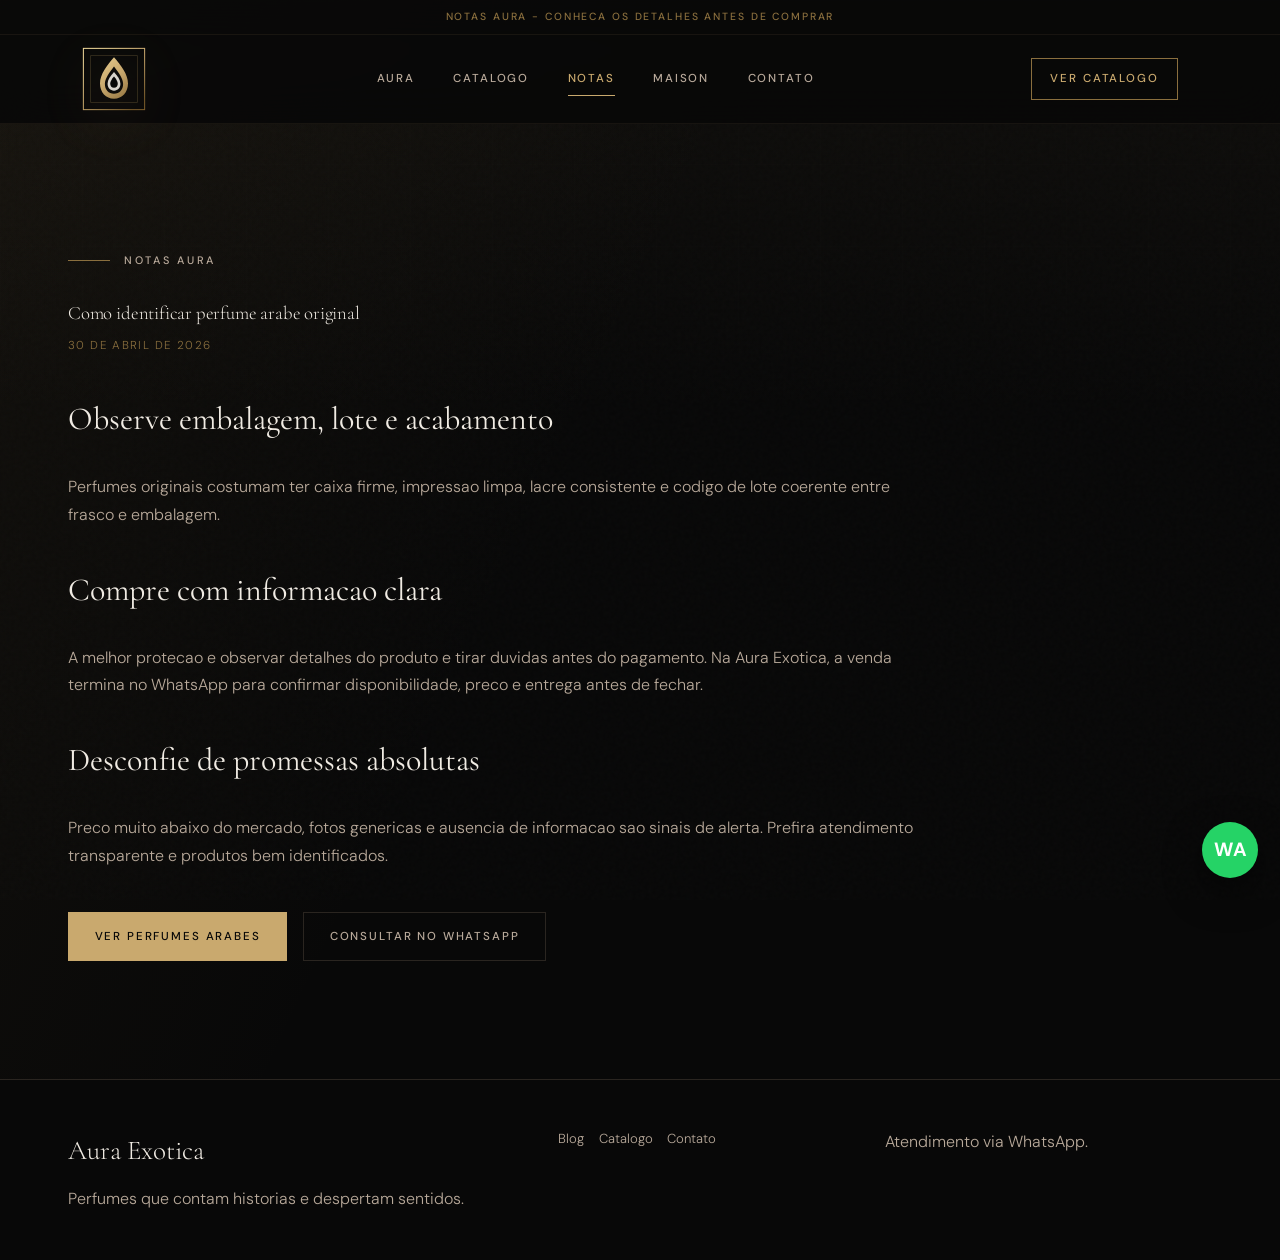
==== commit bdfe6356: "Update" ====
--- a/blog-post.html
+++ b/blog-post.html
@@ -12,11 +12,11 @@
 </head>
 <body data-page="blog-post">
   <header class="main-header">
-    <div class="topbar"><div class="container">Guia Aura - Escolha com informacao antes de comprar</div></div>
+    <div class="topbar"><div class="container">Notas Aura - Conheca os detalhes antes de comprar</div></div>
     <div class="container nav">
       <a class="brand" href="index.html"><img src="assets/aura-mark.svg" alt=""><span><strong>Aura Exotica</strong><span>Perfumes & Cosmeticos</span></span></a>
-      <nav class="nav-links" aria-label="Principal"><a href="index.html">Aura</a><a href="catalogo.html">Curadoria</a><a aria-current="page" href="blog.html">Guias</a><a href="sobre.html">Maison</a><a href="contato.html">Concierge</a></nav>
-      <a class="btn btn-gold nav-cta" href="catalogo.html">Ver curadoria</a>
+      <nav class="nav-links" aria-label="Principal"><a href="index.html">Aura</a><a href="catalogo.html">Catalogo</a><a aria-current="page" href="blog.html">Notas</a><a href="sobre.html">Maison</a><a href="contato.html">Contato</a></nav>
+      <a class="btn btn-gold nav-cta" href="catalogo.html">Ver catalogo</a>
       <button class="mobile-menu-toggle" type="button" aria-expanded="false" aria-label="Abrir menu">Menu</button>
     </div>
     <nav class="mobile-panel" aria-label="Menu mobile"><a href="index.html">Home</a><a href="catalogo.html">Catalogo</a><a href="contato.html">Contato</a></nav>
@@ -28,7 +28,7 @@
       </div>
     </section>
   </main>
-  <footer class="main-footer"><div class="container footer-grid"><div><h3>Aura Exotica</h3><p>Perfumes que contam historias e despertam sentidos.</p></div><div class="footer-links"><a href="blog.html">Blog</a><a href="catalogo.html">Catalogo</a><a href="contato.html">Contato</a></div><div><p>Atendimento consultivo via WhatsApp.</p></div></div></footer>
+  <footer class="main-footer"><div class="container footer-grid"><div><h3>Aura Exotica</h3><p>Perfumes que contam historias e despertam sentidos.</p></div><div class="footer-links"><a href="blog.html">Blog</a><a href="catalogo.html">Catalogo</a><a href="contato.html">Contato</a></div><div><p>Atendimento via WhatsApp.</p></div></div></footer>
   <script src="script.js" defer></script>
 </body>
 </html>
--- a/style.css
+++ b/style.css
@@ -651,23 +651,23 @@
   line-height: 1.08;
 }
 
-.concierge-section {
+.service-section {
   background: var(--obsidian);
 }
 
-.concierge-grid {
+.service-grid {
   display: grid;
   gap: clamp(2rem, 6vw, 6rem);
   align-items: center;
 }
 
-.concierge-panel {
+.service-panel {
   display: grid;
   gap: 1px;
   background: var(--char);
 }
 
-.concierge-panel > div {
+.service-panel > div {
   display: grid;
   grid-template-columns: auto 1fr;
   gap: 0.4rem 1rem;
@@ -676,7 +676,7 @@
   padding: 1.35rem;
 }
 
-.concierge-panel span,
+.service-panel span,
 .assurance-card > span {
   grid-row: span 2;
   color: var(--char);
@@ -686,7 +686,7 @@
   line-height: 0.8;
 }
 
-.concierge-panel strong {
+.service-panel strong {
   color: var(--cream);
   font-family: var(--font-display);
   font-size: 1.25rem;
@@ -694,7 +694,7 @@
   line-height: 1.1;
 }
 
-.concierge-panel p {
+.service-panel p {
   margin: 0;
   color: var(--sand);
   font-size: 0.86rem;
@@ -1469,7 +1469,7 @@
     grid-template-columns: repeat(3, minmax(0, 1fr));
   }
 
-  .concierge-grid,
+  .service-grid,
   .product-detail {
     grid-template-columns: minmax(0, 1fr) minmax(320px, 0.9fr);
   }
